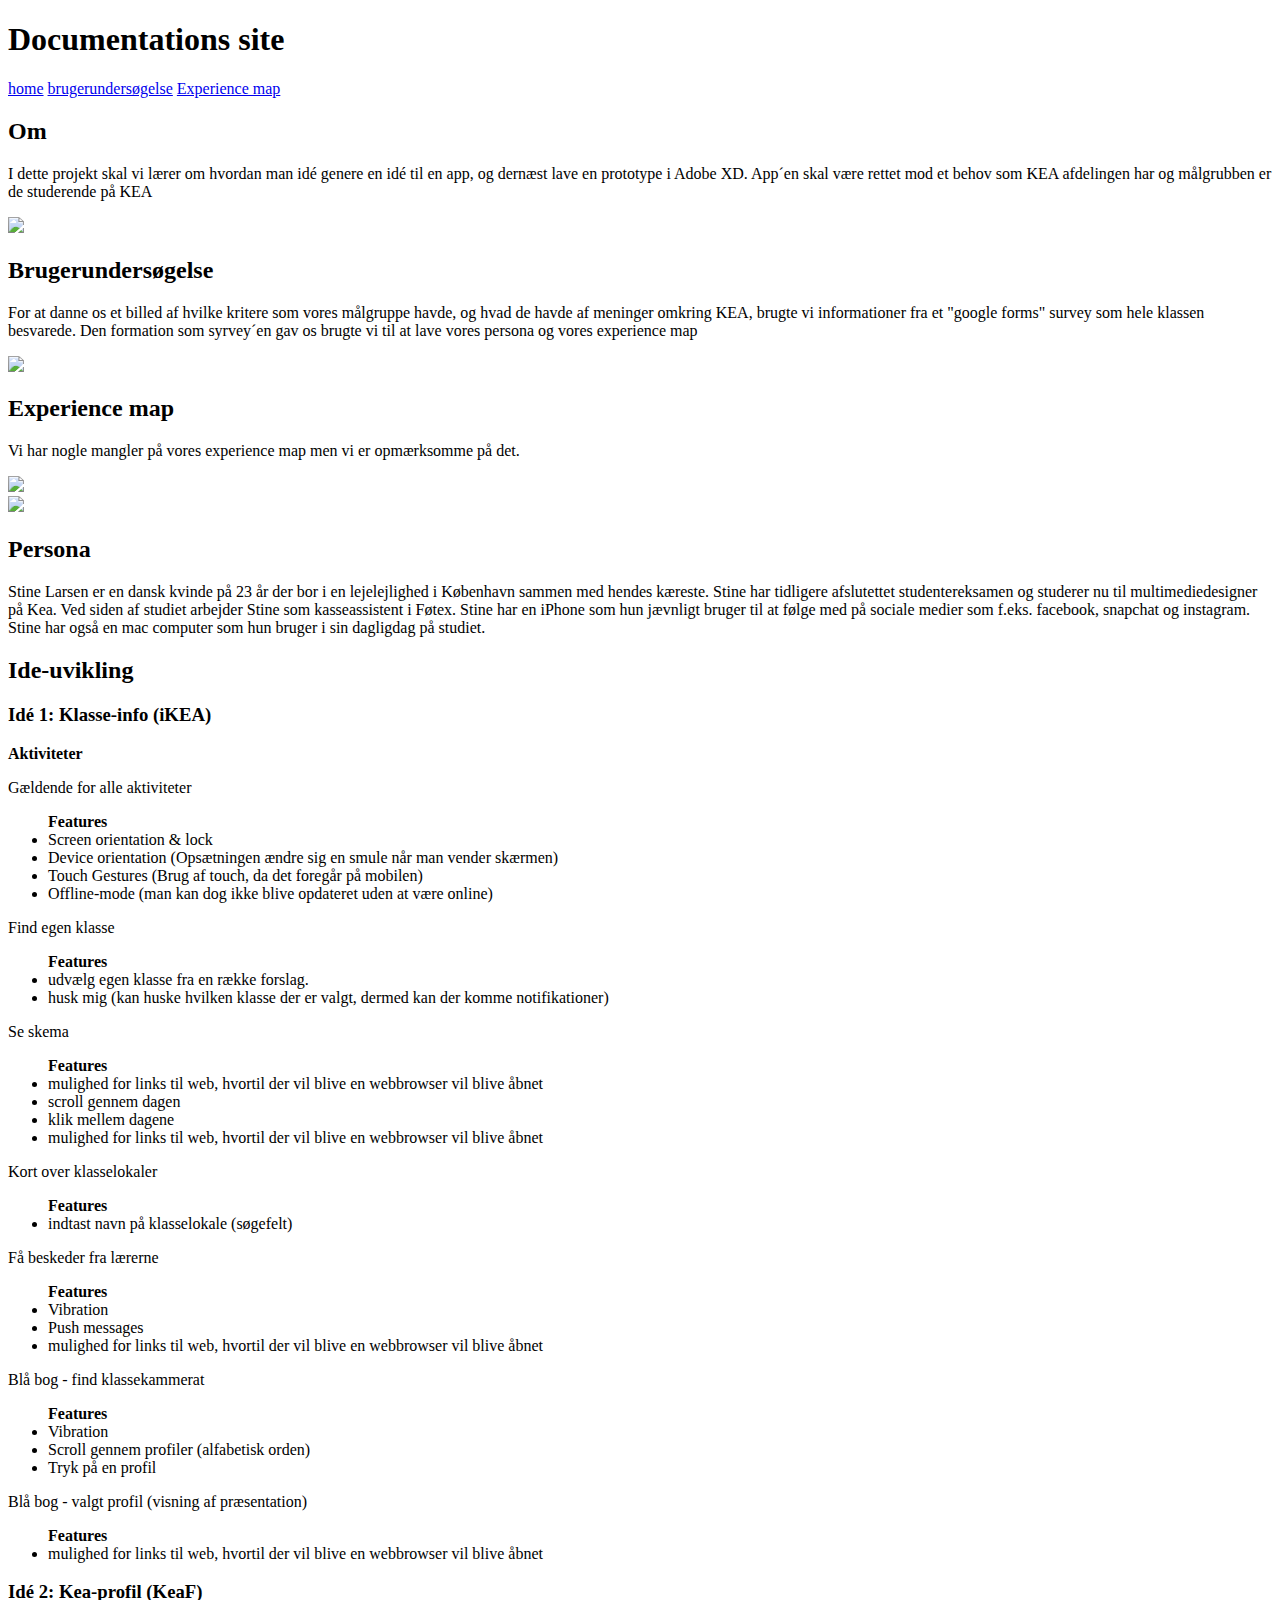
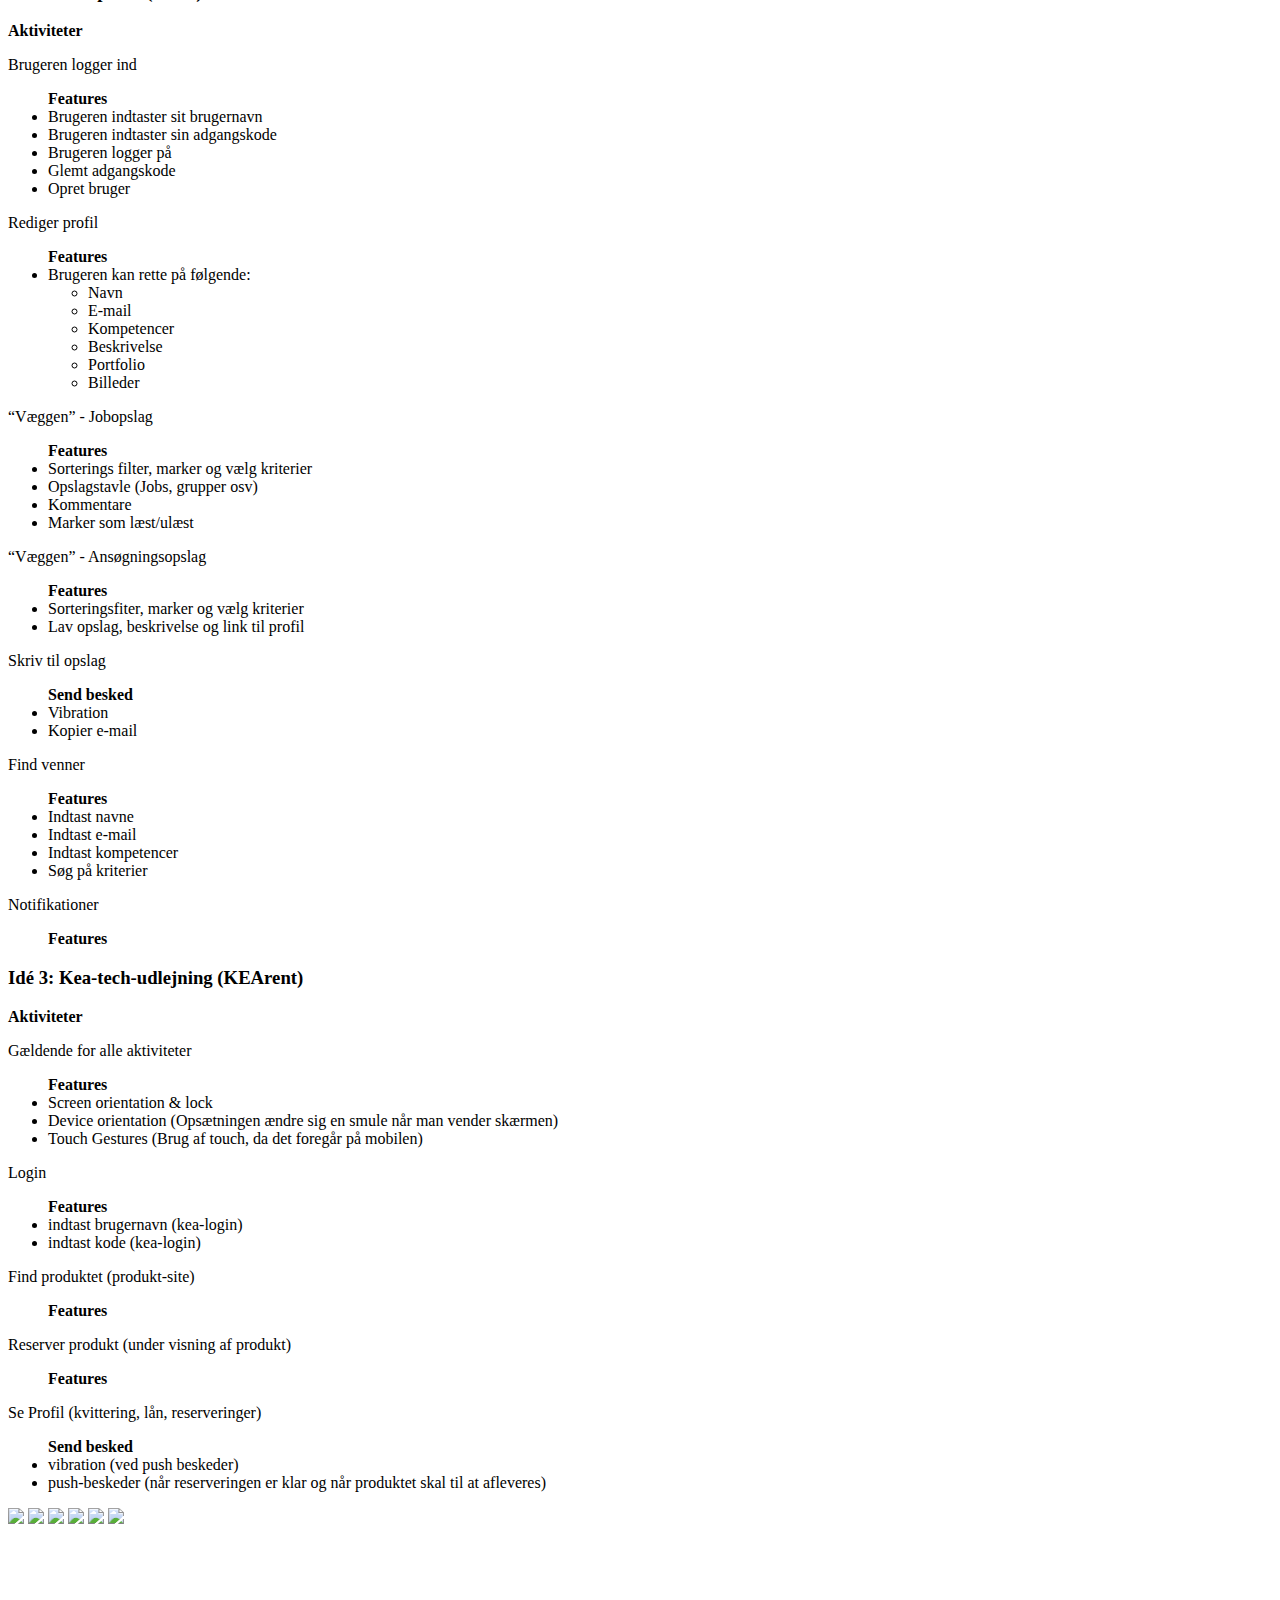
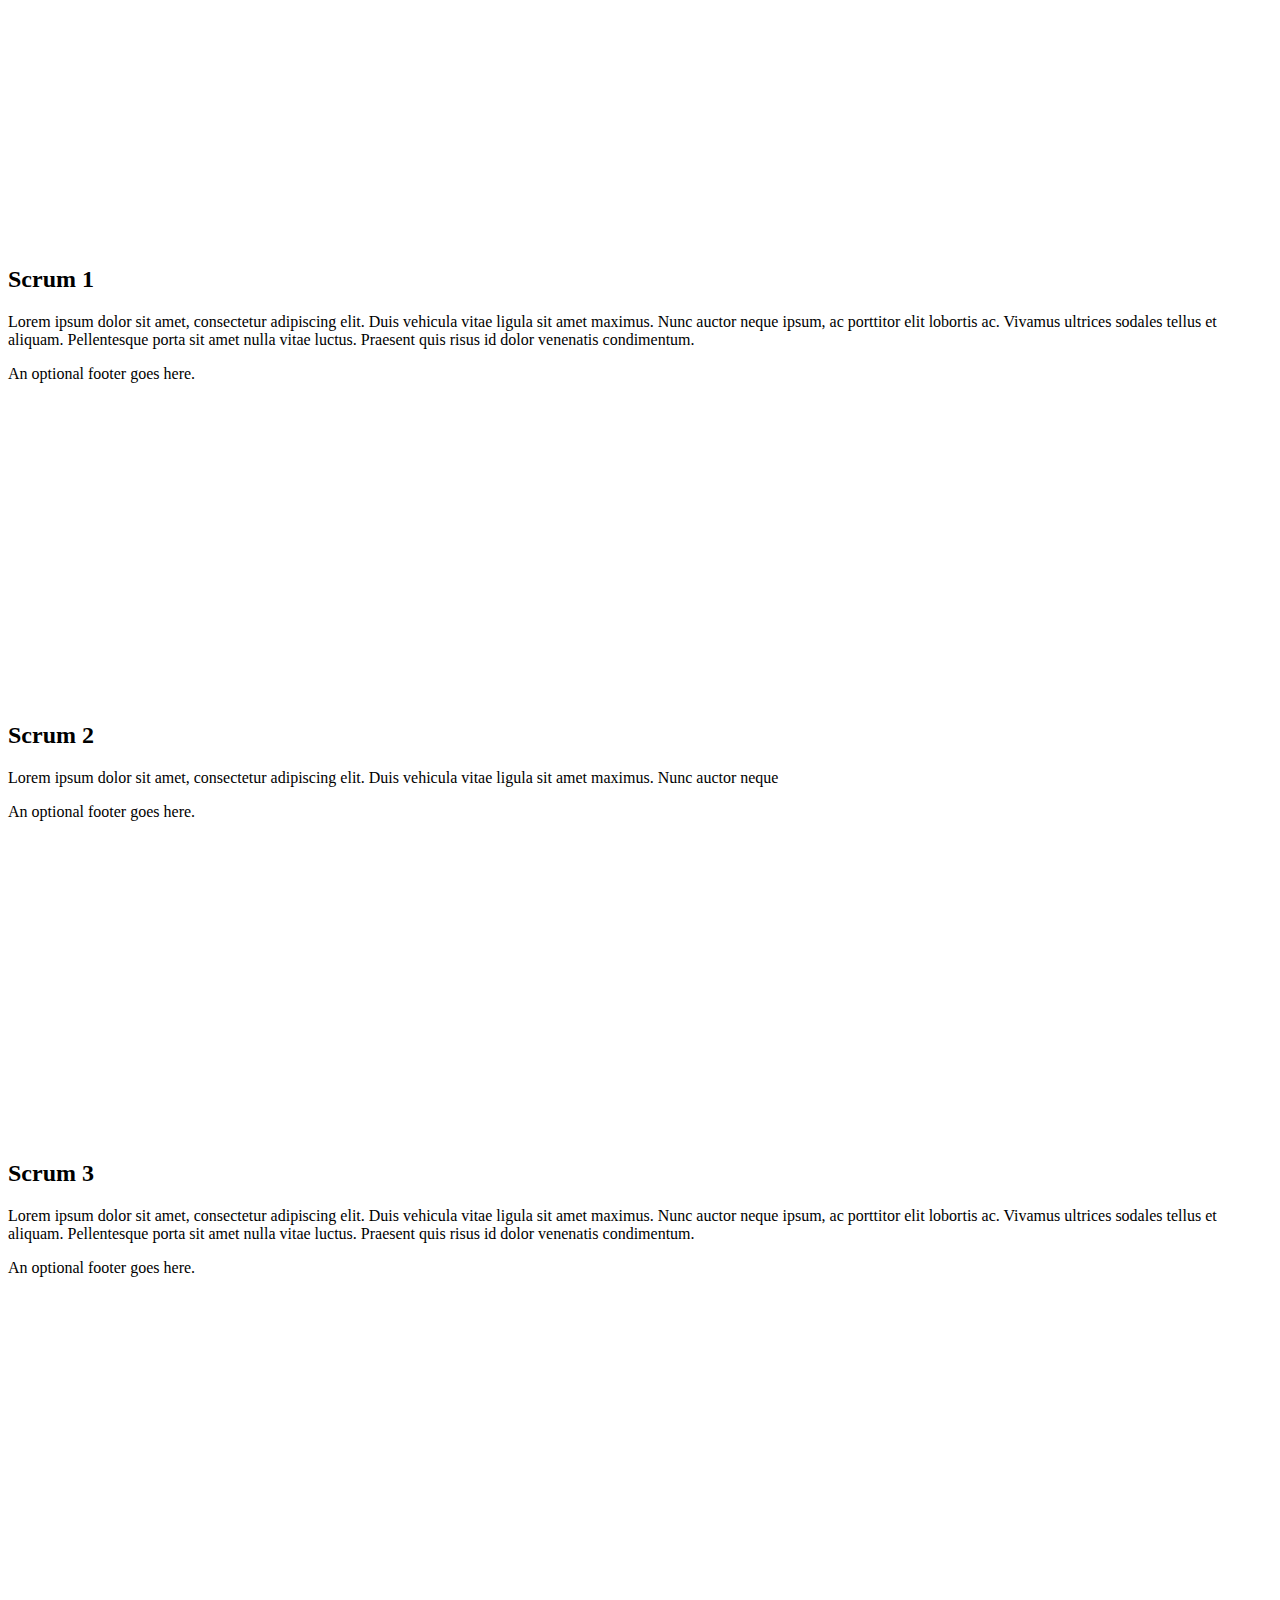
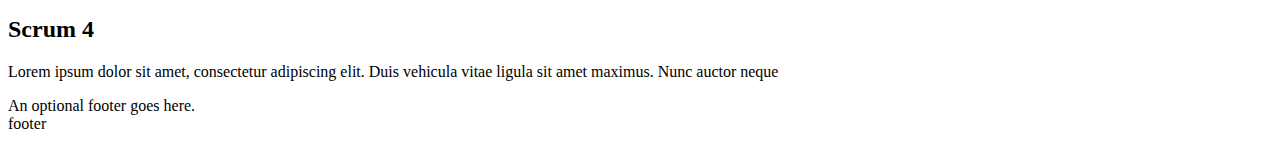
==== index.html @ 8acbd10e "test igen git" ====
<!DOCTYPE html>
<html lang="da">

<head>
    <meta charset="utf-8">
    <meta name="viewport" content="width=device-width, initial-scale=1.0">
    <title>UX doc site test git</title>
    <link rel="stylesheet" href="css/grid.css">
    <link href="https://fonts.googleapis.com/css?family=Raleway:200,400,700,800" rel="stylesheet">
</head>
<!-- Sitets index:
1. Brugerundersøgelse
2. Experience Map og persona
3. Ide-uvikling
4. Design Charette
5. Lofi prototype
6. Test af design
7. Valg af endelig ide
8. Analyse af testresultater
9. Iteration på den endelige idé
10. HiFi Prototyping af idé
11. Endelig produkt samt process
12. scrumvideo
-->

<body>
    <div class="wrapper">
        <header class="header">
            <h1>Documentations site</h1>
            <nav>
                <a href="#" class="">home</a>
                <a href="#brugerundersøgelse" class="">brugerundersøgelse</a>
                <a href="#experiencemap" class="">Experience map</a>
            </nav>
        </header>

        <div class="panel">
            <section id="om">
                <div class="sectionwrapper">
                    <h2>Om</h2>
                    <p>I dette projekt skal vi lærer om hvordan man idé genere en idé til en app, og dernæst lave en prototype i Adobe XD. App´en skal være rettet mod et behov som KEA afdelingen har og målgrubben er de studerende på KEA</p>
                </div>
            </section>
        </div>
        <div class="panel">
            <a href="#"><img src="img/kea_EN_logo_BLK.jpg"></a>
        </div>
        <div class="panel">
            <section id="brugerundersøgelse">
                <div class="sectionwrapper">
                    <h2>Brugerundersøgelse</h2>
                    <p>For at danne os et billed af hvilke kritere som vores målgruppe havde, og hvad de havde af meninger omkring KEA, brugte vi informationer fra et "google forms" survey som hele klassen besvarede. Den formation som syrvey´en gav os brugte vi til at lave vores persona og vores experience map</p>
                </div>
            </section>
        </div>
        <div class="panel">
            <a href="#"><img src="img/Google-Forms-for-Workflow-Management-1.jpg"></a>

        </div>
        <div class="panel">
            <section id="experiencemap">
                <div class="sectionwrapper">
                    <h2>Experience map</h2>
                    <p>Vi har nogle mangler på vores experience map men vi er opmærksomme på det.</p>
                </div>
            </section>
        </div>
        <div class="panel">
            <a href="#"><img src="img/question-mark-2123969_1280.jpg"></a>

        </div>

        <div class="panel">
            <a href="#"><img src="img/stine_potr%C3%A6t.jpg"></a>
        </div>
        <div class="panel">
            <section id="experiencemap">
                <div class="sectionwrapper">
                    <h2>Persona</h2>
                    <p>Stine Larsen er en dansk kvinde på 23 år der bor i en lejelejlighed i København sammen med hendes kæreste. Stine har tidligere afslutettet studentereksamen og studerer nu til multimediedesigner på Kea. Ved siden af studiet arbejder Stine som kasseassistent i Føtex. Stine har en iPhone som hun jævnligt bruger til at følge med på sociale medier som f.eks. facebook, snapchat og instagram. Stine har også en mac computer som hun bruger i sin dagligdag på studiet. </p>
                </div>
            </section>
        </div>
        <div class="panel">
            <section id="Ide-uvikling">
                <div class="sectionwrapper">
                    <h2>Ide-uvikling</h2>
                    <div>
                        <h3>Idé 1: Klasse-info (iKEA)</h3>
                        <p><b>Aktiviteter</b></p>
                        Gældende for alle aktiviteter
                        <ul>
                            <b>Features</b>
                            <li>Screen orientation & lock</li>
                            <li>Device orientation (Opsætningen ændre sig en smule når man vender skærmen)</li>
                            <li>Touch Gestures (Brug af touch, da det foregår på mobilen)</li>
                            <li>Offline-mode (man kan dog ikke blive opdateret uden at være online)</li>
                        </ul>
                        Find egen klasse
                        <ul>
                            <b>Features</b>
                            <li> udvælg egen klasse fra en række forslag.
                            </li>
                            <li>husk mig (kan huske hvilken klasse der er valgt, dermed kan der komme notifikationer)</li>
                        </ul>
                        Se skema
                        <ul>
                            <b>Features</b>
                            <li> mulighed for links til web, hvortil der vil blive en webbrowser vil blive åbnet
                            </li>
                            <li>scroll gennem dagen</li>
                            <li>klik mellem dagene</li>
                            <li>mulighed for links til web, hvortil der vil blive en webbrowser vil blive åbnet</li>
                        </ul>
                        Kort over klasselokaler
                        <ul>
                            <b>Features</b>
                            <li>indtast navn på klasselokale (søgefelt)</li>
                        </ul>
                        Få beskeder fra lærerne
                        <ul>
                            <b>Features</b>
                            <li>Vibration</li>
                            <li>Push messages</li>
                            <li>mulighed for links til web, hvortil der vil blive en webbrowser vil blive åbnet</li>
                        </ul>
                        Blå bog - find klassekammerat
                        <ul>
                            <b>Features</b>
                            <li>Vibration</li>
                            <li>Scroll gennem profiler (alfabetisk orden)</li>
                            <li>Tryk på en profil</li>
                        </ul>
                        Blå bog - valgt profil (visning af præsentation)
                        <ul>
                            <b>Features</b>
                            <li>mulighed for links til web, hvortil der vil blive en webbrowser vil blive åbnet</li>
                        </ul>
                    </div>
                    <div>
                        <h3>Idé 2: Kea-profil (KeaF)</h3>
                        <p><b>Aktiviteter</b></p>
                        Brugeren logger ind
                        <ul>
                            <b>Features</b>
                            <li>Brugeren indtaster sit brugernavn</li>
                            <li>Brugeren indtaster sin adgangskode</li>
                            <li>Brugeren logger på</li>
                            <li>Glemt adgangskode</li>
                            <li>Opret bruger</li>
                        </ul>
                        Rediger profil
                        <ul>
                            <b>Features</b>
                            <li> Brugeren kan rette på følgende:</li>
                            <ul>
                                <li>Navn</li>
                                <li>E-mail</li>
                                <li>Kompetencer</li>
                                <li>Beskrivelse</li>
                                <li>Portfolio</li>
                                <li>Billeder</li>
                            </ul>
                        </ul>
                        “Væggen” - Jobopslag
                        <ul>
                            <b>Features</b>
                            <li>Sorterings filter, marker og vælg kriterier</li>
                            <li>Opslagstavle (Jobs, grupper osv)</li>
                            <li>Kommentare</li>
                            <li>Marker som læst/ulæst</li>
                        </ul>
                        “Væggen” - Ansøgningsopslag
                        <ul>
                            <b>Features</b>
                            <li>Sorteringsfiter, marker og vælg kriterier</li>
                            <li>Lav opslag, beskrivelse og link til profil</li>
                        </ul>
                        Skriv til opslag
                        <ul>
                            <b>Send besked</b>
                            <li>Vibration</li>
                            <li>Kopier e-mail</li>
                        </ul>
                        Find venner
                        <ul>
                            <b>Features</b>
                            <li>Indtast navne</li>
                            <li>Indtast e-mail</li>
                            <li>Indtast kompetencer</li>
                            <li>Søg på kriterier</li>
                        </ul>
                        Notifikationer
                        <ul>
                            <b>Features</b>
                        </ul>
                    </div>
                    <div>
                        <h3>Idé 3: Kea-tech-udlejning (KEArent)</h3>
                        <p><b>Aktiviteter</b></p>
                        Gældende for alle aktiviteter
                        <ul>
                            <b>Features</b>
                            <li>Screen orientation & lock </li>
                            <li>Device orientation (Opsætningen ændre sig en smule når man vender skærmen)</li>
                            <li>Touch Gestures (Brug af touch, da det foregår på mobilen)</li>
                        </ul>
                        Login
                        <ul>
                            <b>Features</b>
                            <li>indtast brugernavn (kea-login)</li>
                            <li>indtast kode (kea-login)</li>
                        </ul>
                        Find produktet (produkt-site)
                        <ul>
                            <b>Features</b>
                        </ul>
                        Reserver produkt (under visning af produkt)
                        <ul>
                            <b>Features</b>
                        </ul>
                        Se Profil (kvittering, lån, reserveringer)
                        <ul>
                            <b>Send besked</b>
                            <li>vibration (ved push beskeder)</li>
                            <li>push-beskeder (når reserveringen er klar og når produktet skal til at afleveres)</li>
                        </ul>
                    </div>

                </div>
            </section>
        </div>

        <div class="panel">
            <img src="img/charette_kearent_1.JPG">
            <img src="img/charette_kearent_2.JPG">
            <img src="img/charette_keaf.JPG">
            <img src="img/Google-Forms-for-Workflow-Management-1.jpg">
            <img src="img/Google-Forms-for-Workflow-Management-1.jpg">
            <img src="img/Google-Forms-for-Workflow-Management-1.jpg">

        </div>

        <section class="video-scrum">
            <div class="media">
                <div class="videoWrapper">
                    <iframe width="560" height="315" src="https://www.youtube.com/embed/QEkPJAUTfI0" frameborder="0" allowfullscreen></iframe>
                </div>
                <h2 class="title">Scrum 1</h2>
                <div class="content">
                    <p>Lorem ipsum dolor sit amet, consectetur adipiscing elit. Duis vehicula vitae ligula sit amet maximus. Nunc auctor neque ipsum, ac porttitor elit lobortis ac. Vivamus ultrices sodales tellus et aliquam. Pellentesque porta sit amet nulla vitae luctus. Praesent quis risus id dolor venenatis condimentum.</p>
                </div>
                <div class="footer">
                    An optional footer goes here.
                </div>
            </div>
            <div class="media media-flip">

                <div class="videoWrapper">
                    <iframe width="560" height="315" src="https://www.youtube.com/embed/eW2Jxv-kFU8" frameborder="0" allowfullscreen></iframe>
                </div>
                <h2 class="title">Scrum 2</h2>
                <div class="content">
                    <p>Lorem ipsum dolor sit amet, consectetur adipiscing elit. Duis vehicula vitae ligula sit amet maximus. Nunc auctor neque</p>
                </div>
                <div class="footer">
                    An optional footer goes here.
                </div>
            </div>
            <div class="media">
                <div class="videoWrapper">
                    <iframe width="560" height="315" src="https://www.youtube.com/embed/AJWa1b4XTrk" frameborder="0" allowfullscreen></iframe>
                </div>
                <h2 class="title">Scrum 3</h2>
                <div class="content">
                    <p>Lorem ipsum dolor sit amet, consectetur adipiscing elit. Duis vehicula vitae ligula sit amet maximus. Nunc auctor neque ipsum, ac porttitor elit lobortis ac. Vivamus ultrices sodales tellus et aliquam. Pellentesque porta sit amet nulla vitae luctus. Praesent quis risus id dolor venenatis condimentum.</p>
                </div>
                <div class="footer">
                    An optional footer goes here.
                </div>
            </div>
            <div class="media media-flip">

                <div class="videoWrapper">
                    <iframe width="560" height="315" src="https://www.youtube.com/embed/tNeFB2u79cQ" frameborder="0" gesture="media" allowfullscreen></iframe>
                </div>
                <h2 class="title">Scrum 4</h2>
                <div class="content">
                    <p>Lorem ipsum dolor sit amet, consectetur adipiscing elit. Duis vehicula vitae ligula sit amet maximus. Nunc auctor neque</p>
                </div>
                <div class="footer">
                    An optional footer goes here.
                </div>
            </div>
        </section>

        <footer class="footer">footer</footer>
    </div>

    <script src=""></script>
</body>

</html>
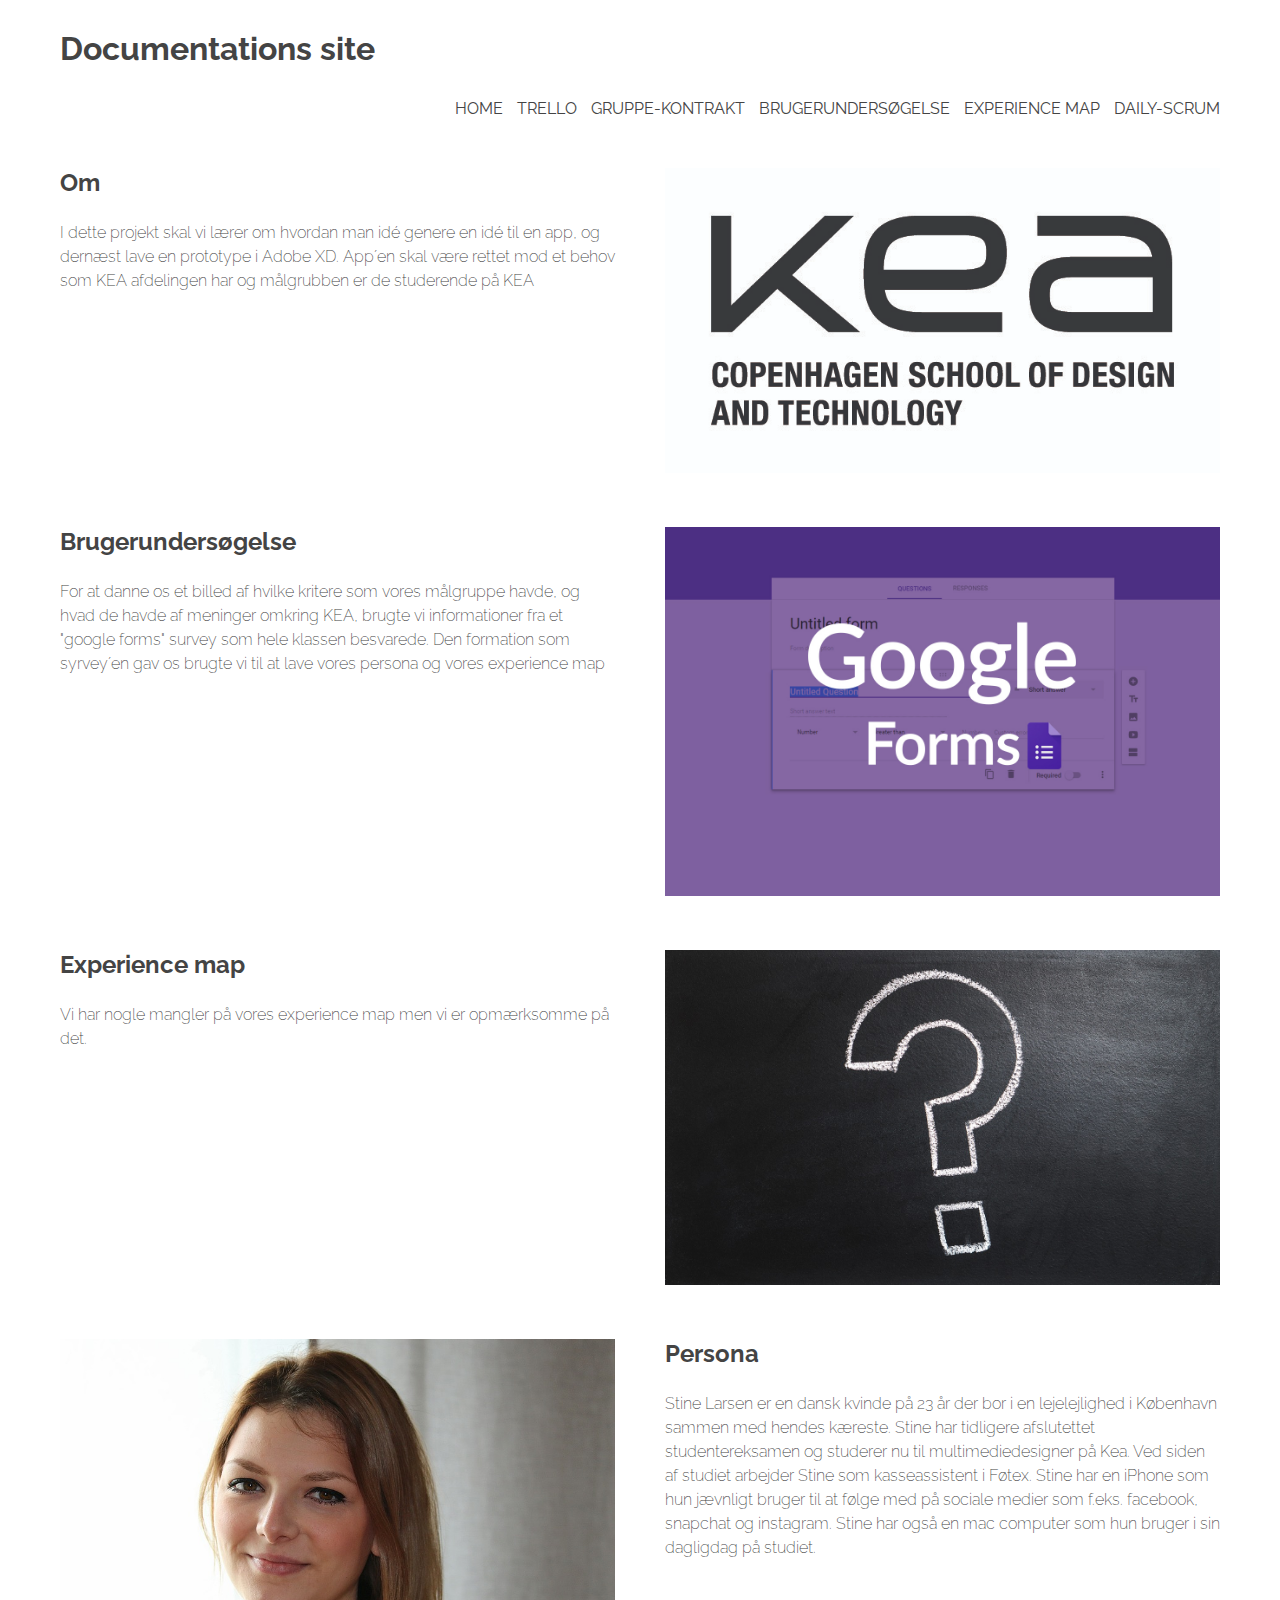
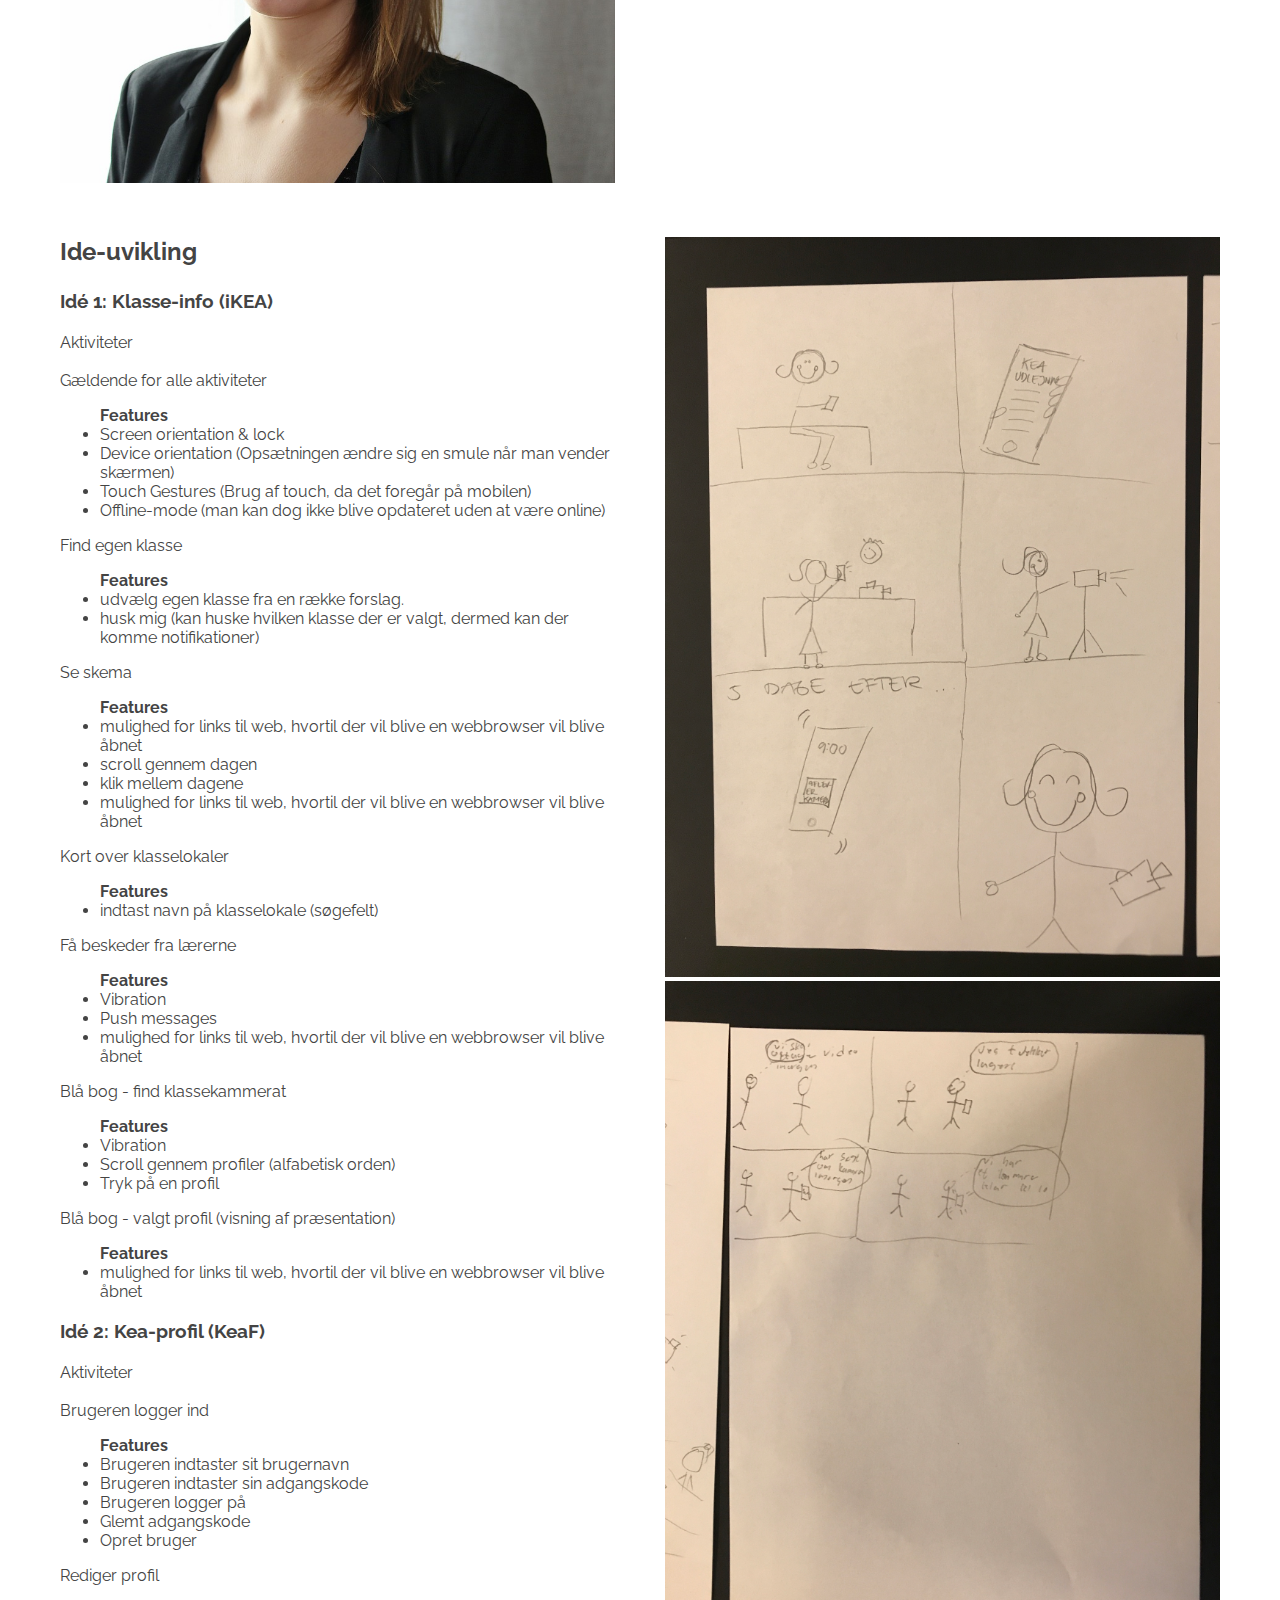
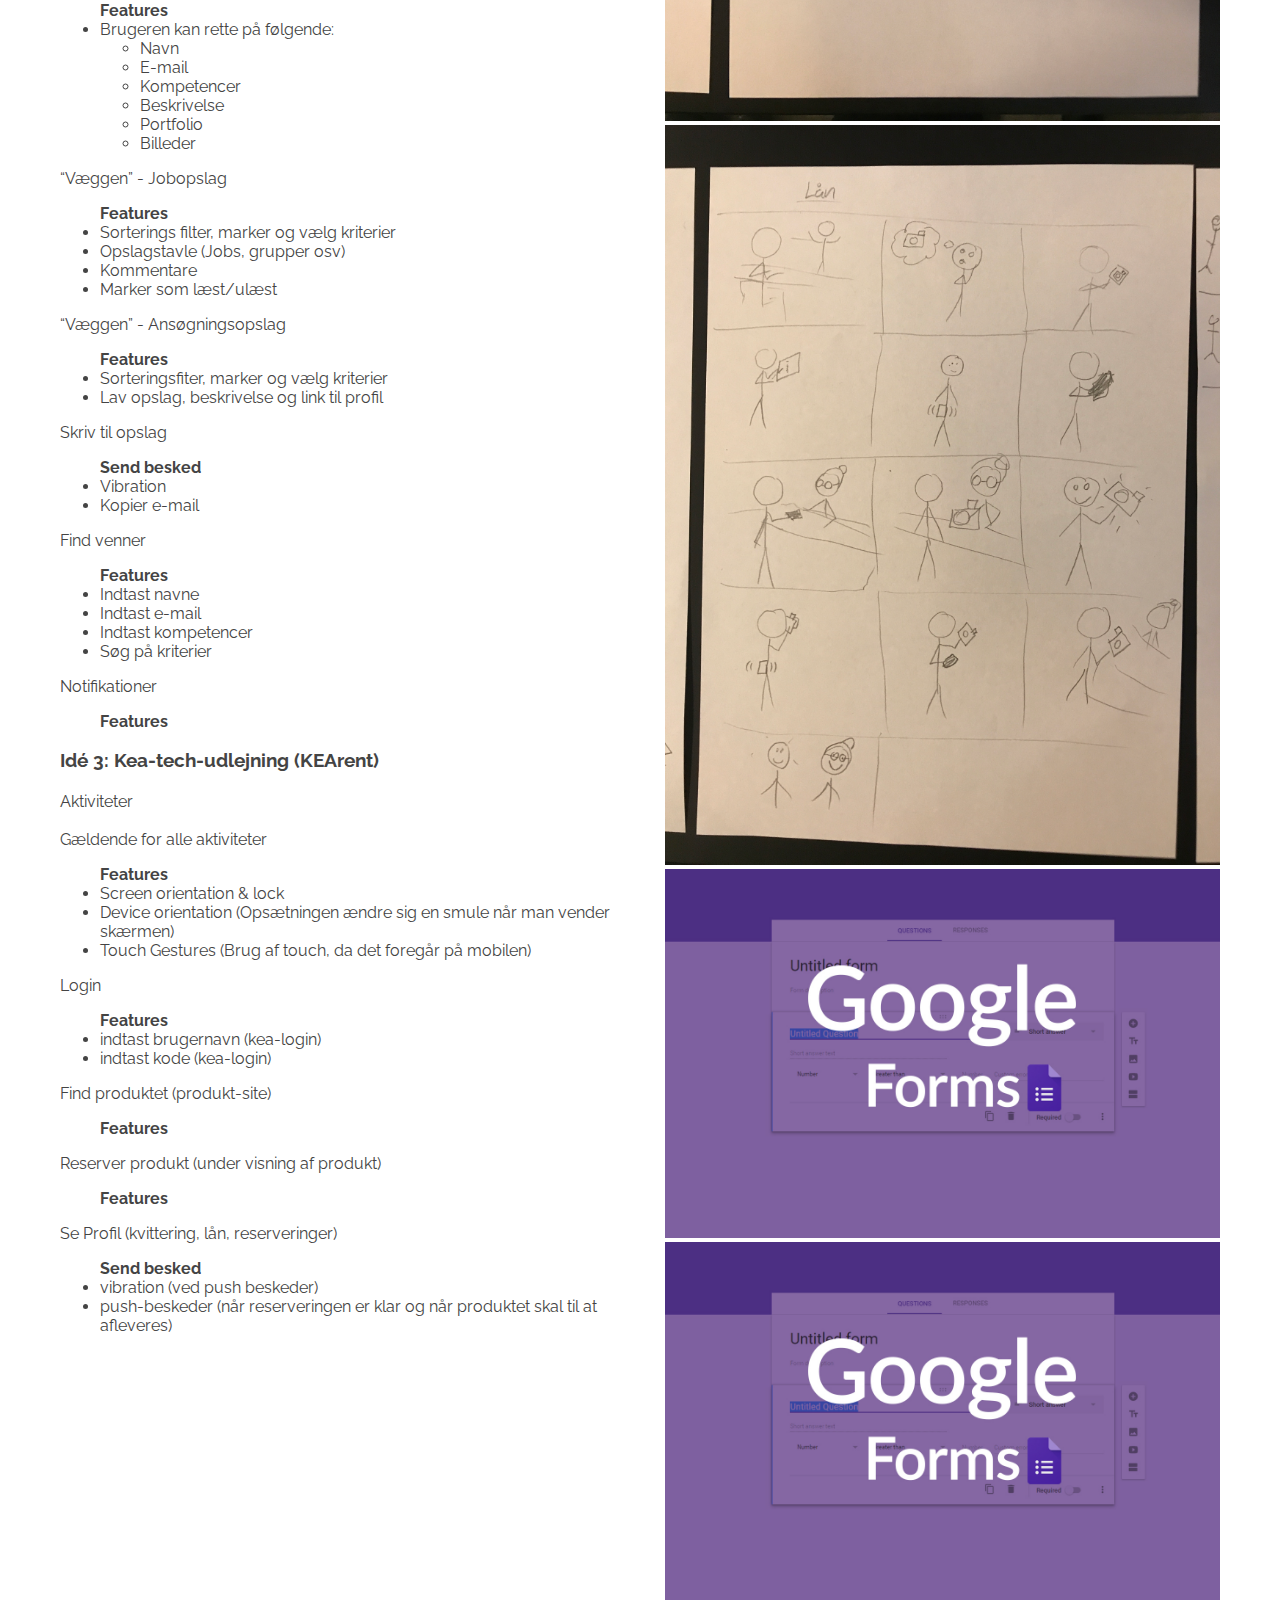
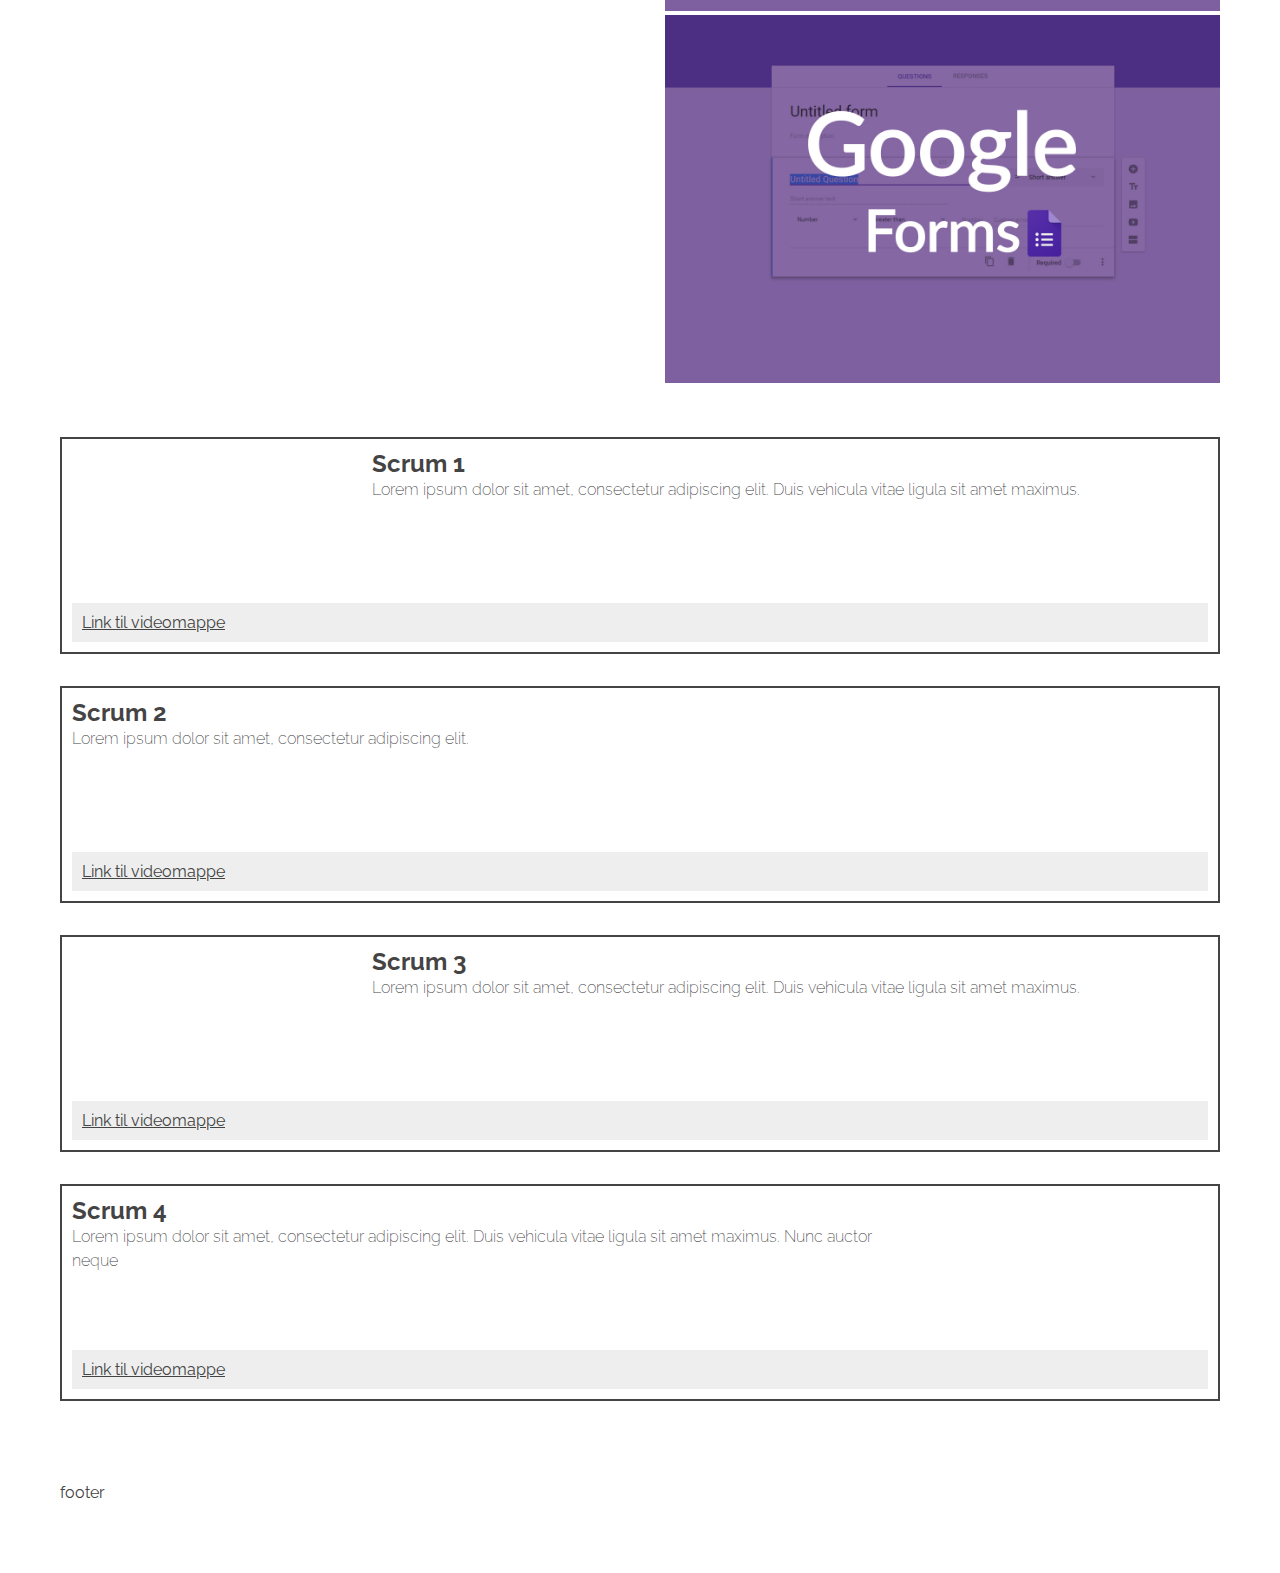
==== commit 4391c19c: "updte links + fix video section" ====
--- a/index.html
+++ b/index.html
@@ -4,7 +4,7 @@
 <head>
     <meta charset="utf-8">
     <meta name="viewport" content="width=device-width, initial-scale=1.0">
-    <title>UX doc site test git</title>
+    <title>KEA Rent - UX doku site</title>
     <link rel="stylesheet" href="css/grid.css">
     <link href="https://fonts.googleapis.com/css?family=Raleway:200,400,700,800" rel="stylesheet">
 </head>
@@ -29,8 +29,11 @@
             <h1>Documentations site</h1>
             <nav>
                 <a href="#" class="">home</a>
+                <a href="https://trello.com/b/KwR9LAjI/gruppe-8-grundl%C3%A6ggende-ux" target="_blank" class="">trello</a>
+                <a href="https://docs.google.com/document/d/1W56mtdEx5gOcPKvNnsBPNKED5HsChP95hA4tqLEHKYY/edit" target="_blank" class="">gruppe-kontrakt</a>
                 <a href="#brugerundersøgelse" class="">brugerundersøgelse</a>
                 <a href="#experiencemap" class="">Experience map</a>
+                <a href="#scrum" class="">daily-scrum</a>
             </nav>
         </header>
 
@@ -241,55 +244,54 @@
 
         </div>
 
-        <section class="video-scrum">
+        <section id="scrum" class="video-scrum">
             <div class="media">
-                <div class="videoWrapper">
-                    <iframe width="560" height="315" src="https://www.youtube.com/embed/QEkPJAUTfI0" frameborder="0" allowfullscreen></iframe>
+                <div class="img">
+                    <iframe src="https://www.youtube.com/embed/QEkPJAUTfI0?rel=0" frameborder="0" allowfullscreen></iframe>
                 </div>
                 <h2 class="title">Scrum 1</h2>
                 <div class="content">
-                    <p>Lorem ipsum dolor sit amet, consectetur adipiscing elit. Duis vehicula vitae ligula sit amet maximus. Nunc auctor neque ipsum, ac porttitor elit lobortis ac. Vivamus ultrices sodales tellus et aliquam. Pellentesque porta sit amet nulla vitae luctus. Praesent quis risus id dolor venenatis condimentum.</p>
+                    <p>Lorem ipsum dolor sit amet, consectetur adipiscing elit. Duis vehicula vitae ligula sit amet maximus. </p>
                 </div>
                 <div class="footer">
-                    An optional footer goes here.
+                    <a href="https://drive.google.com/file/d/1Am1fA1V6xG7WPOaZolG2HV9_crqF4uKX/view?usp=sharing" target="_blank">Link til videomappe</a>
+                </div>
+            </div>
+            <!--video on right side-->
+            <div class="media media-flip">
+                <div class="img">
+                    <iframe src="https://www.youtube.com/embed/eW2Jxv-kFU8" frameborder="0" allowfullscreen></iframe>
+                </div>
+                <h2 class="title">Scrum 2</h2>
+                <div class="content">
+                    <p>Lorem ipsum dolor sit amet, consectetur adipiscing elit.</p>
+                </div>
+                <div class="footer">
+                    <a href="https://drive.google.com/file/d/13m5wWIp_g9jAOdmJgZj6VRUhZ2wDyf66/view?usp=sharing" target="_blank">Link til videomappe</a>
+                </div>
+            </div>
+            <div class="media">
+                <div class="img">
+                    <iframe src="https://www.youtube.com/embed/AJWa1b4XTrk" frameborder="0" allowfullscreen></iframe>
+                </div>
+                <h2 class="title">Scrum 3</h2>
+                <div class="content">
+                    <p>Lorem ipsum dolor sit amet, consectetur adipiscing elit. Duis vehicula vitae ligula sit amet maximus. </p>
+                </div>
+                <div class="footer">
+                    <a href="https://drive.google.com/file/d/1Am1fA1V6xG7WPOaZolG2HV9_crqF4uKX/view?usp=sharing" target="_blank">Link til videomappe</a>
                 </div>
             </div>
             <div class="media media-flip">
-
-                <div class="videoWrapper">
-                    <iframe width="560" height="315" src="https://www.youtube.com/embed/eW2Jxv-kFU8" frameborder="0" allowfullscreen></iframe>
-                </div>
-                <h2 class="title">Scrum 2</h2>
-                <div class="content">
-                    <p>Lorem ipsum dolor sit amet, consectetur adipiscing elit. Duis vehicula vitae ligula sit amet maximus. Nunc auctor neque</p>
-                </div>
-                <div class="footer">
-                    An optional footer goes here.
-                </div>
-            </div>
-            <div class="media">
-                <div class="videoWrapper">
-                    <iframe width="560" height="315" src="https://www.youtube.com/embed/AJWa1b4XTrk" frameborder="0" allowfullscreen></iframe>
-                </div>
-                <h2 class="title">Scrum 3</h2>
-                <div class="content">
-                    <p>Lorem ipsum dolor sit amet, consectetur adipiscing elit. Duis vehicula vitae ligula sit amet maximus. Nunc auctor neque ipsum, ac porttitor elit lobortis ac. Vivamus ultrices sodales tellus et aliquam. Pellentesque porta sit amet nulla vitae luctus. Praesent quis risus id dolor venenatis condimentum.</p>
-                </div>
-                <div class="footer">
-                    An optional footer goes here.
-                </div>
-            </div>
-            <div class="media media-flip">
-
-                <div class="videoWrapper">
-                    <iframe width="560" height="315" src="https://www.youtube.com/embed/tNeFB2u79cQ" frameborder="0" gesture="media" allowfullscreen></iframe>
+                <div class="img">
+                    <iframe src="https://www.youtube.com/embed/tNeFB2u79cQ" frameborder="0" gesture="media" allowfullscreen></iframe>
                 </div>
                 <h2 class="title">Scrum 4</h2>
                 <div class="content">
                     <p>Lorem ipsum dolor sit amet, consectetur adipiscing elit. Duis vehicula vitae ligula sit amet maximus. Nunc auctor neque</p>
                 </div>
                 <div class="footer">
-                    An optional footer goes here.
+                    <a href="https://drive.google.com/file/d/13m5wWIp_g9jAOdmJgZj6VRUhZ2wDyf66/view?usp=sharing" target="_blank">Link til videomappe</a>
                 </div>
             </div>
         </section>
--- a/css/grid.css
+++ b/css/grid.css
@@ -0,0 +1,249 @@
+*,
+*:before,
+*:after {
+    box-sizing: border-box;
+}
+
+body {
+    margin: 10px;
+    font-family: 'Raleway', sans-serif;
+    color: #444;
+}
+
+/*typografi*/
+
+h1 {
+    margin: 0 0 1em 0;
+}
+
+h2 {
+    margin: 0 0 1em 0;
+}
+
+h3 {}
+
+h4 {}
+
+h5 {}
+
+p {
+    font-family: 'Raleway', sans-serif;
+    line-height: 1.5em;
+    margin: 0 0 1em 0;
+    font-weight: 200;
+}
+
+.wrapper {
+    max-width: 1200px;
+    margin: 0 20px;
+    display: grid;
+    grid-gap: 10px;
+}
+
+/* no grid support? */
+
+.wrapper {
+    display: flex;
+    flex-wrap: wrap;
+}
+
+.wrapper {
+    display: grid;
+    margin: 0 auto;
+    grid-template-columns: repeat(auto-fill, minmax(400px, 1fr));
+    grid-auto-rows: minmax(100px, auto);
+}
+
+.panel {
+    /* needed for the flex layout*/
+    margin-left: 5px;
+    margin-right: 5px;
+    flex: 1 1 200px;
+}
+
+.header,
+.video-scrum,
+.footer {
+    margin-left: 5px;
+    margin-right: 5px;
+    flex: 0 1 100%;
+    grid-column: 1 / -1;
+}
+
+.wrapper > * {
+    /*
+    background-color: #444;
+    color: #fff;
+    border-radius: 5px;*/
+    padding: 20px;
+    margin-bottom: 10px;
+}
+
+/* We need to set the margin used on flex items to 0 as we have gaps in grid.  */
+
+@supports (display: grid) {
+    .wrapper > * {
+        margin: 0;
+    }
+}
+
+header nav {
+    font-family: 'Raleway', sans-serif;
+    text-align: right;
+    text-transform: uppercase;
+}
+
+header nav a {
+    text-decoration: none;
+    margin-left: 10px;
+}
+
+/* links */
+
+a:link {
+    color: #444;
+}
+
+a:visited {
+    color: #00FF00;
+}
+
+a:hover {
+    color: #FF00FF;
+}
+
+a:active {
+    color: #0000FF;
+}
+
+@media screen and (max-width: 575px) {
+    header nav a {
+        display: list-item;
+        list-style: none;
+    }
+}
+
+#om {}
+
+img {
+    max-width: 100%;
+}
+
+iframe {
+    max-width: 100%;
+}
+
+/*
+.videoWrapper {
+    position: relative;
+    padding-bottom: 56.25%;
+     16:9
+    padding-top: 25px;
+    height:
+}
+
+.videoWrapper iframe {
+    position: absolute;
+    top: 0;
+    left: 0;
+    width: 100%;
+    height: 100%;
+}
+*/
+
+.media {
+    margin-bottom: 2em;
+    border: 2px solid #444;
+    padding: 10px;
+}
+
+.media > .title {
+    grid-area: title;
+}
+
+.media > .img {
+    grid-area: img;
+}
+
+.media > .content {
+    grid-area: bd;
+}
+
+.media > .footer {
+    grid-area: ft;
+}
+
+.media {
+    display: grid;
+    grid-column-gap: 20px;
+    grid-template-areas: "title" "img" "bd" "ft";
+}
+
+
+@media (min-width: 600px) {
+
+    /* clearfix*/
+    .media:after {
+        content: "";
+        display: block;
+        clear: both;
+    }
+
+    .media > .media {
+        margin-left: 160px;
+        clear: both;
+    }
+
+    .media .img {
+        float: left;
+        margin: 0 10px 0 0;
+        width: 150px;
+    }
+
+    .media .footer {
+        background-color: #eee;
+        padding: 10px;
+    }
+
+    .media.media-flip .img {
+        float: right;
+        margin: 0 0 0 10px;
+    }
+
+    .media > * {
+        margin: 0 0 0 160px;
+    }
+
+    .media.media-flip > * {
+        margin: 0 160px 0 0;
+    }
+
+    @supports(display: grid) {
+        /* override */
+        .media > *,
+        .media.media-flip > * {
+            margin: 0;
+        }
+        .media .img,
+        .media.media-flip .img {
+            width: auto;
+            margin: 0;
+        }
+        .media:after {
+            content: none;
+        }
+
+        .media {
+            display: grid;
+            grid-column-gap: 20px;
+            grid-template-columns: 280px 3fr;
+            grid-template-rows: auto 1fr auto;
+            grid-template-areas: "img title" "img bd" "ft ft";
+        }
+
+        .media.media-flip {
+            grid-template-columns: 3fr 280px;
+            grid-template-areas: "title img" "bd img" "ft ft";
+        }
+    }
+}
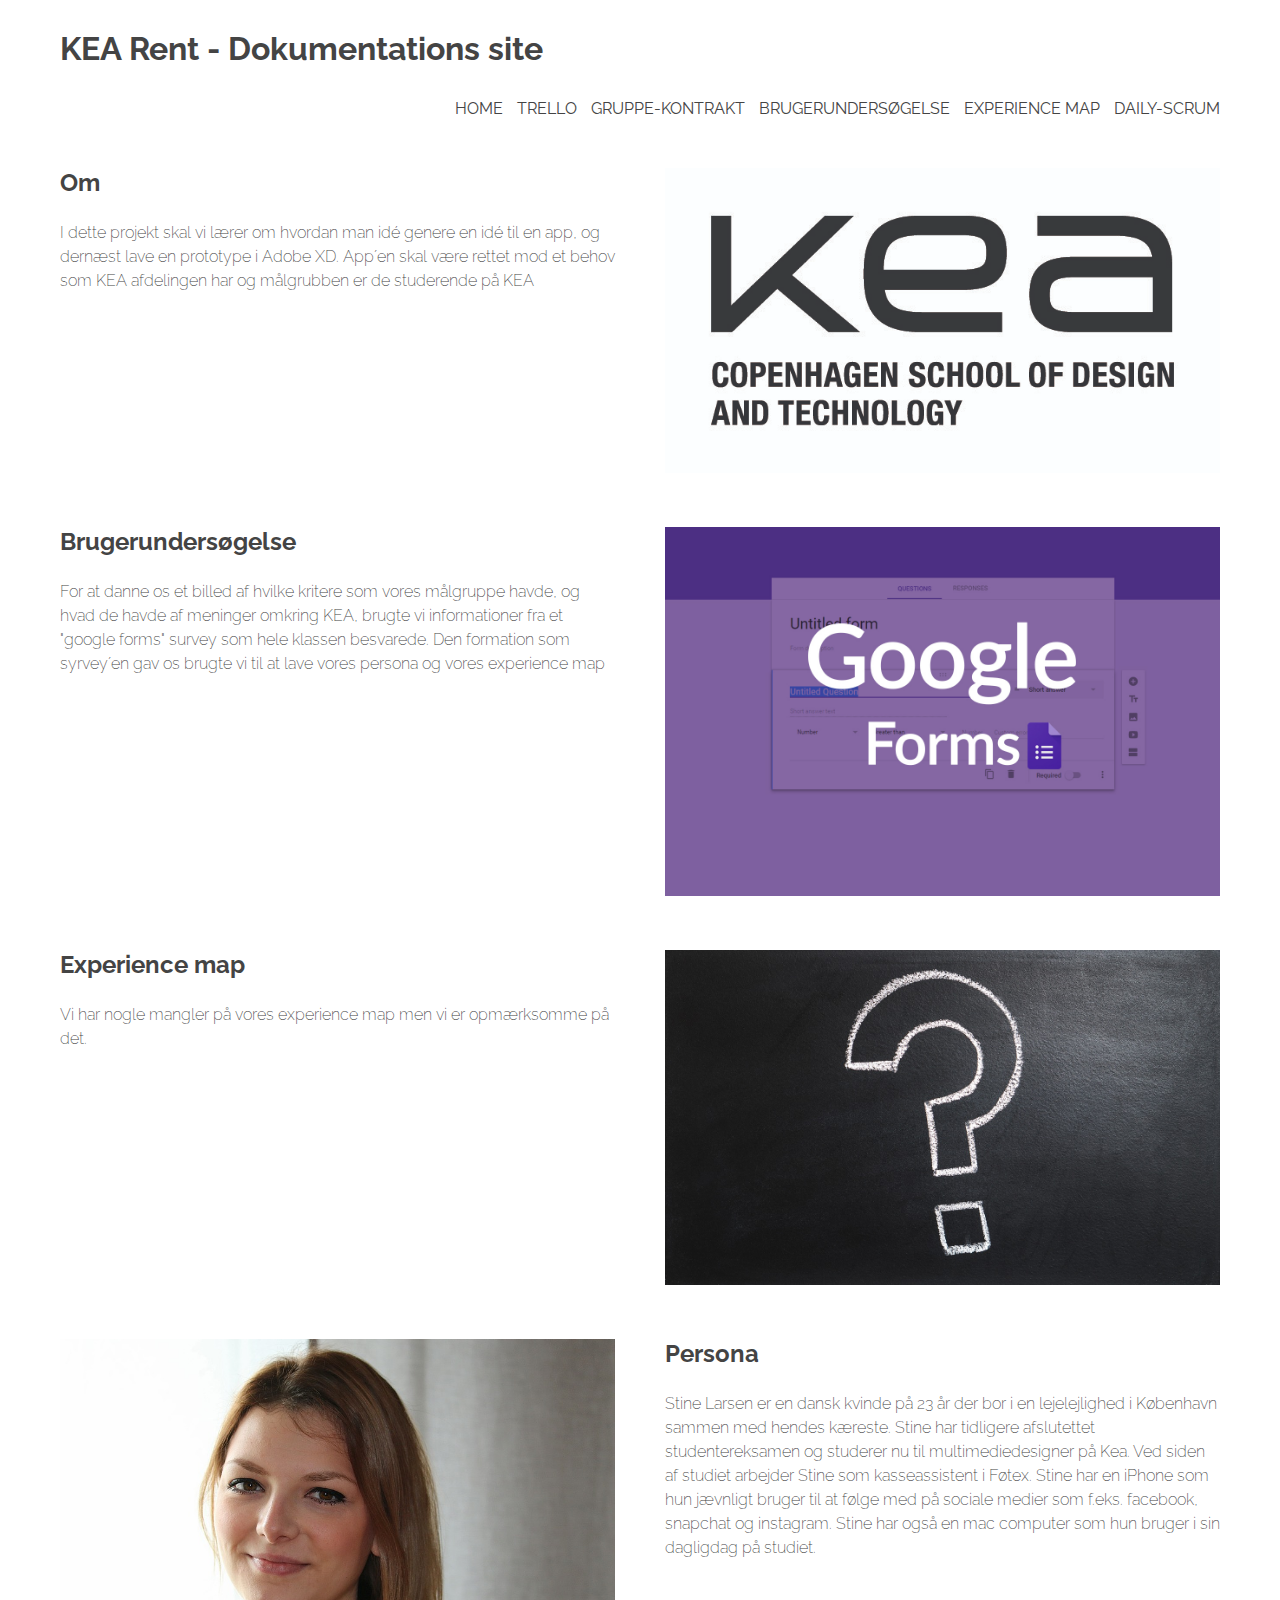
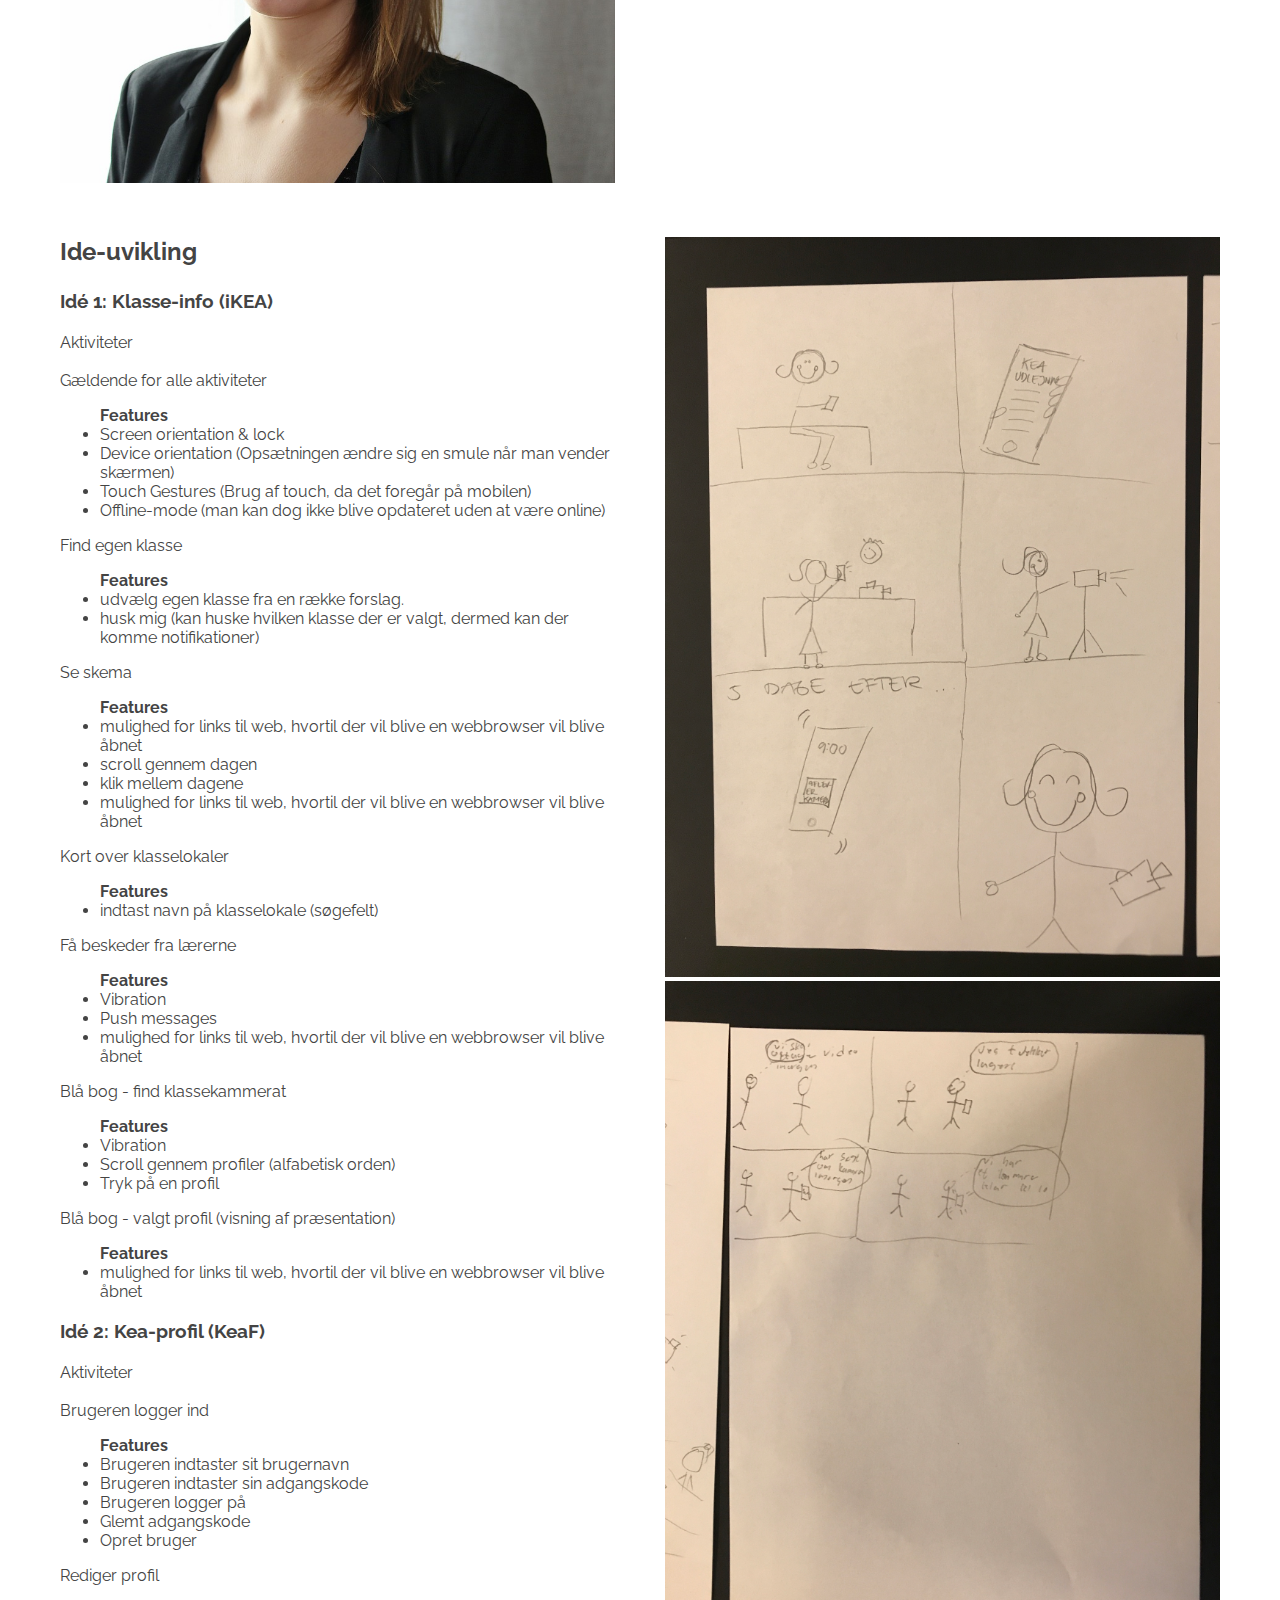
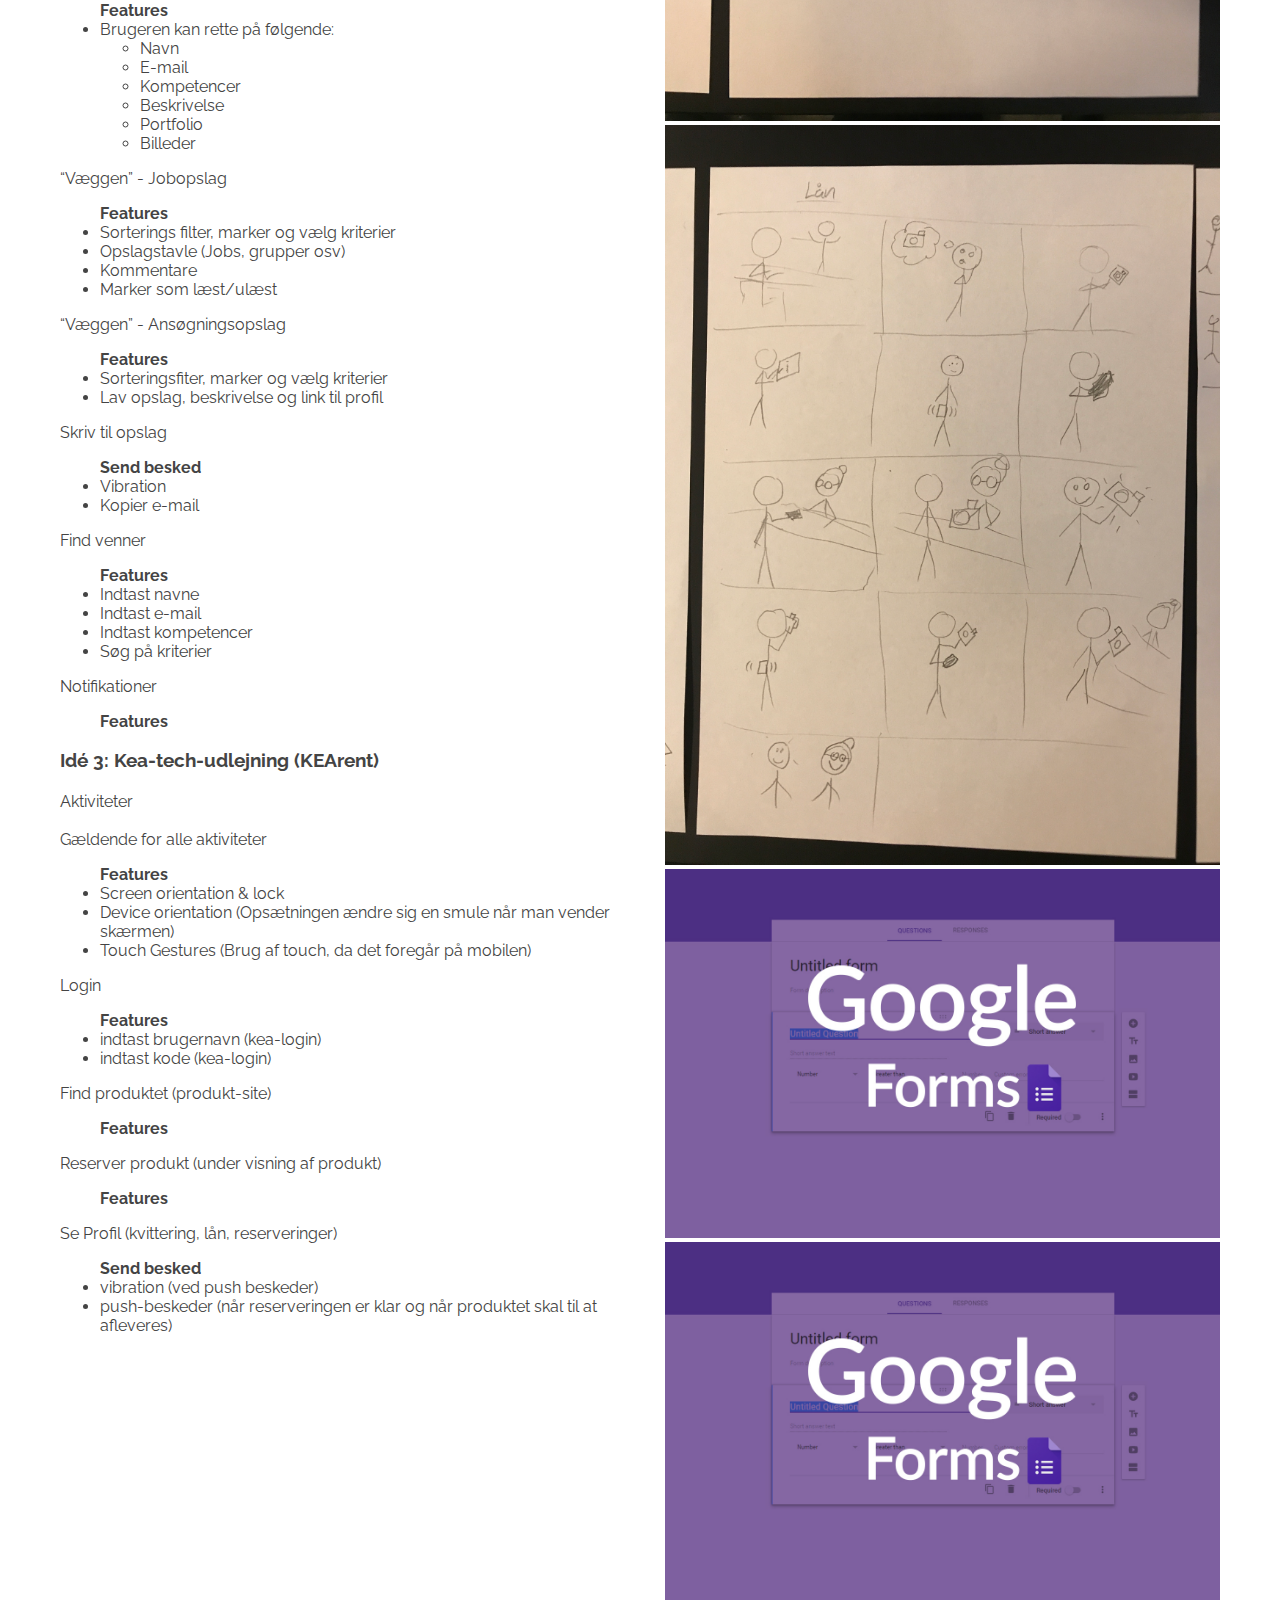
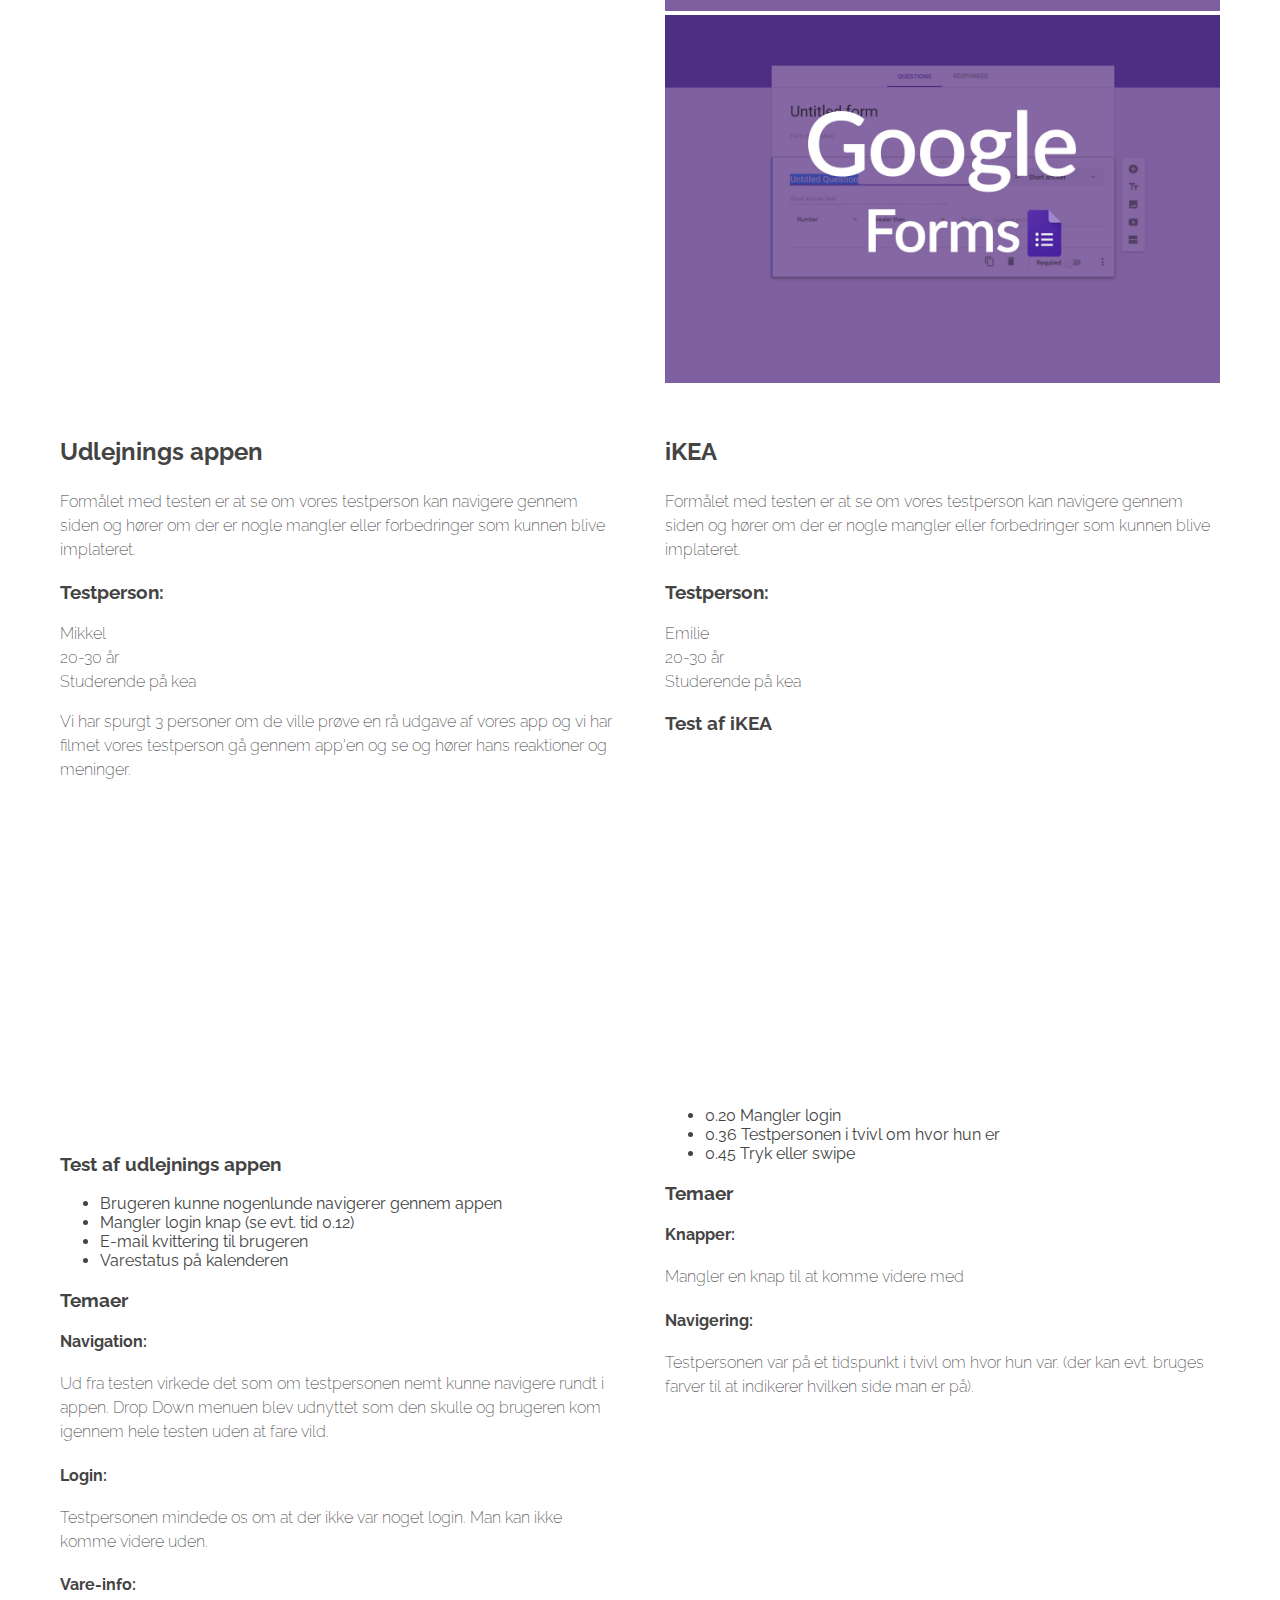
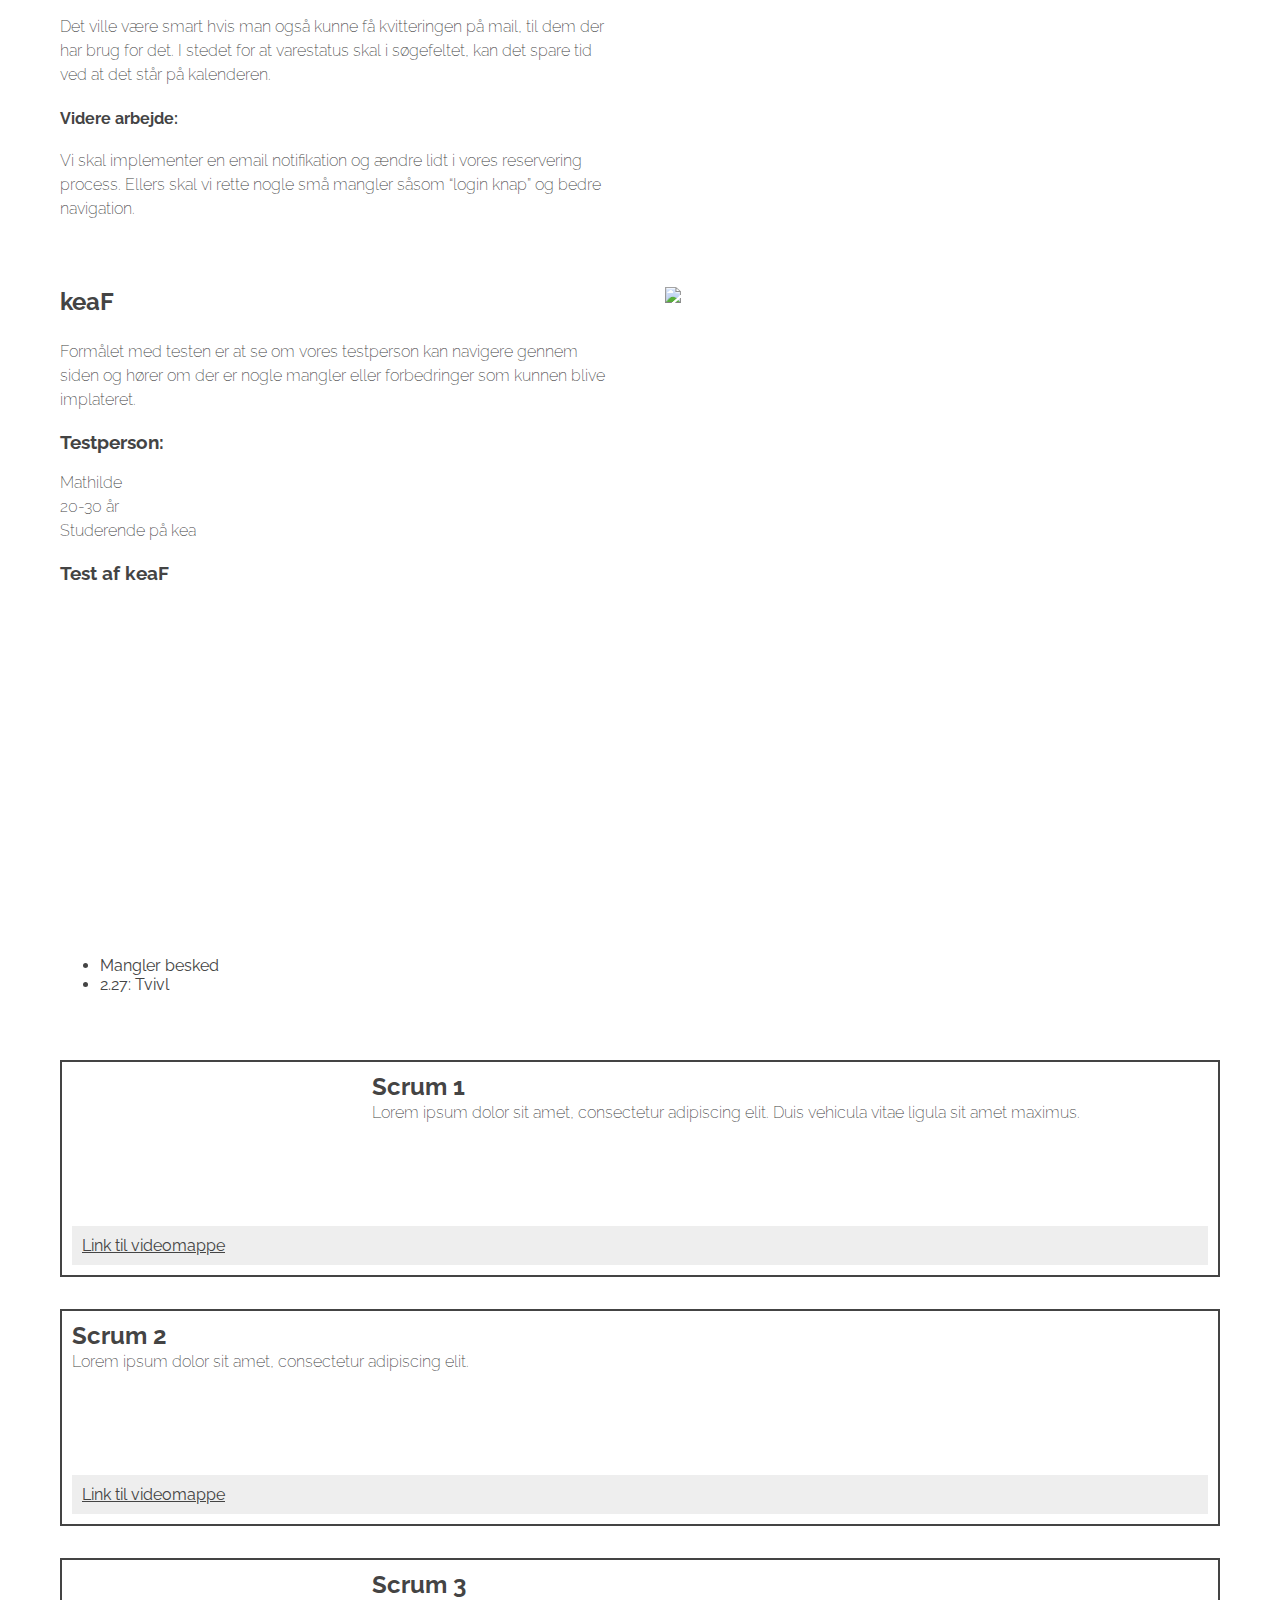
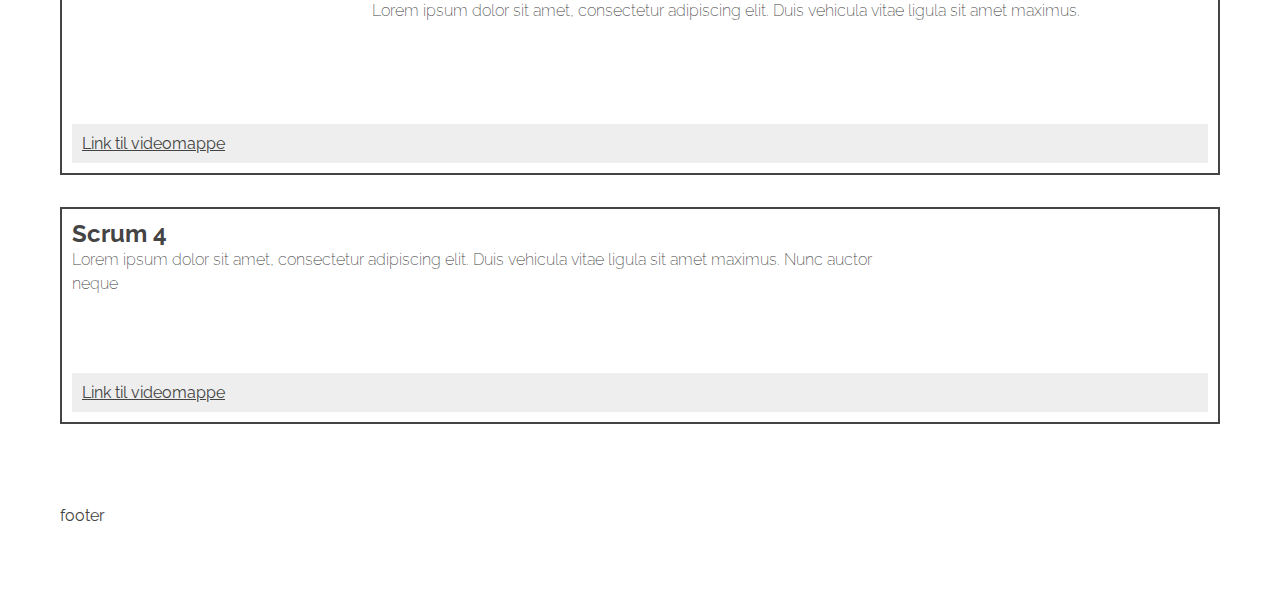
==== commit b0881362: "test af ideer section" ====
--- a/index.html
+++ b/index.html
@@ -26,7 +26,7 @@
 <body>
     <div class="wrapper">
         <header class="header">
-            <h1>Documentations site</h1>
+            <h1>KEA Rent - Dokumentations site</h1>
             <nav>
                 <a href="#" class="">home</a>
                 <a href="https://trello.com/b/KwR9LAjI/gruppe-8-grundl%C3%A6ggende-ux" target="_blank" class="">trello</a>
@@ -243,6 +243,80 @@
             <img src="img/Google-Forms-for-Workflow-Management-1.jpg">
 
         </div>
+        <div class="panel">
+            <section id="test">
+                <div id="#">
+                    <h2>Udlejnings appen</h2>
+                    <p>Formålet med testen er at se om vores testperson kan navigere gennem siden og hører om der er nogle mangler eller forbedringer som kunnen blive implateret.</p>
+                    <h3>Testperson:</h3>
+                    <p>Mikkel<br> 20-30 år<br> Studerende på kea</p>
+                    <p>Vi har spurgt 3 personer om de ville prøve en rå udgave af vores app og vi har filmet vores testperson gå gennem app'en og se og hører hans reaktioner og meninger. </p>
+                    <div class="videoWrapper">
+                        <iframe width="560" height="315" src="https://www.youtube.com/embed/9Xe6KlFvkUM?rel=0" frameborder="0" allowfullscreen></iframe>
+                    </div>
+                    <h3>Test af udlejnings appen</h3>
+                    <ul>
+                        <li>Brugeren kunne nogenlunde navigerer gennem appen</li>
+                        <li>Mangler login knap (se evt. tid 0.12)</li>
+                        <li>E-mail kvittering til brugeren</li>
+                        <li>Varestatus på kalenderen</li>
+                    </ul>
+
+                    <h3>Temaer</h3>
+                    <h4>Navigation:</h4>
+                    <p>Ud fra testen virkede det som om testpersonen nemt kunne navigere rundt i appen. Drop Down menuen blev udnyttet som den skulle og brugeren kom igennem hele testen uden at fare vild.</p>
+                    <h4>Login:</h4>
+                    <p>Testpersonen mindede os om at der ikke var noget login. Man kan ikke komme videre uden.</p>
+                    <h4>Vare-info:</h4>
+                    <p>Det ville være smart hvis man også kunne få kvitteringen på mail, til dem der har brug for det. I stedet for at varestatus skal i søgefeltet, kan det spare tid ved at det står på kalenderen.
+                    </p>
+                    <h4>Videre arbejde:</h4>
+                    <p>Vi skal implementer en email notifikation og ændre lidt i vores reservering process. Ellers skal vi rette nogle små mangler såsom “login knap” og bedre navigation.</p>
+                </div>
+            </section>
+        </div>
+        <div class="panel">
+            <h2>iKEA</h2>
+            <p> Formålet med testen er at se om vores testperson kan navigere gennem siden og hører om der er nogle mangler eller forbedringer som kunnen blive implateret.
+            </p>
+            <h3>Testperson:</h3>
+            <p>Emilie<br> 20-30 år<br> Studerende på kea</p>
+            <h3>Test af iKEA</h3>
+            <div class="videoWrapper">
+                <iframe width="560" height="315" src="https://www.youtube.com/embed/1Ezs0xHHYPg?rel=0" frameborder="0" allowfullscreen></iframe>
+            </div>
+            <ul>
+                <li>0.20 Mangler login</li>
+                <li>0.36 Testpersonen i tvivl om hvor hun er</li>
+                <li>0.45 Tryk eller swipe</li>
+            </ul>
+            <h3>Temaer</h3>
+            <h4>Knapper:</h4>
+            <p>Mangler en knap til at komme videre med</p>
+            <h4>Navigering:</h4>
+            <p>Testpersonen var på et tidspunkt i tvivl om hvor hun var. (der kan evt. bruges farver til at indikerer hvilken side man er på).</p>
+        </div>
+        <!--test af ide nr 2-->
+        <div class="panel">
+            <h2>keaF</h2>
+            <p> Formålet med testen er at se om vores testperson kan navigere gennem siden og hører om der er nogle mangler eller forbedringer som kunnen blive implateret.
+            </p>
+            <h3>Testperson:</h3>
+            <p>Mathilde<br> 20-30 år<br> Studerende på kea</p>
+            <h3>Test af keaF</h3>
+            <div class="videoWrapper">
+                <iframe width="560" height="315" src="https://www.youtube.com/embed/kj8W9hKKhIQ?rel=0" frameborder="0" allowfullscreen></iframe>
+            </div>
+            <ul>
+                <li>Mangler besked</li>
+                <li>2.27: Tvivl</li>
+            </ul>
+        </div>
+        <div class="panel">
+            <a href="#"><img src="http://via.placeholder.com/790x350"></a>
+            <div>
+            </div>
+        </div>
 
         <section id="scrum" class="video-scrum">
             <div class="media">
--- a/css/grid.css
+++ b/css/grid.css
@@ -131,15 +131,13 @@
 
 iframe {
     max-width: 100%;
-}
-
-/*
+    width: 100%;
+}
+
 .videoWrapper {
     position: relative;
     padding-bottom: 56.25%;
-     16:9
     padding-top: 25px;
-    height:
 }
 
 .videoWrapper iframe {
@@ -149,7 +147,6 @@
     width: 100%;
     height: 100%;
 }
-*/
 
 .media {
     margin-bottom: 2em;
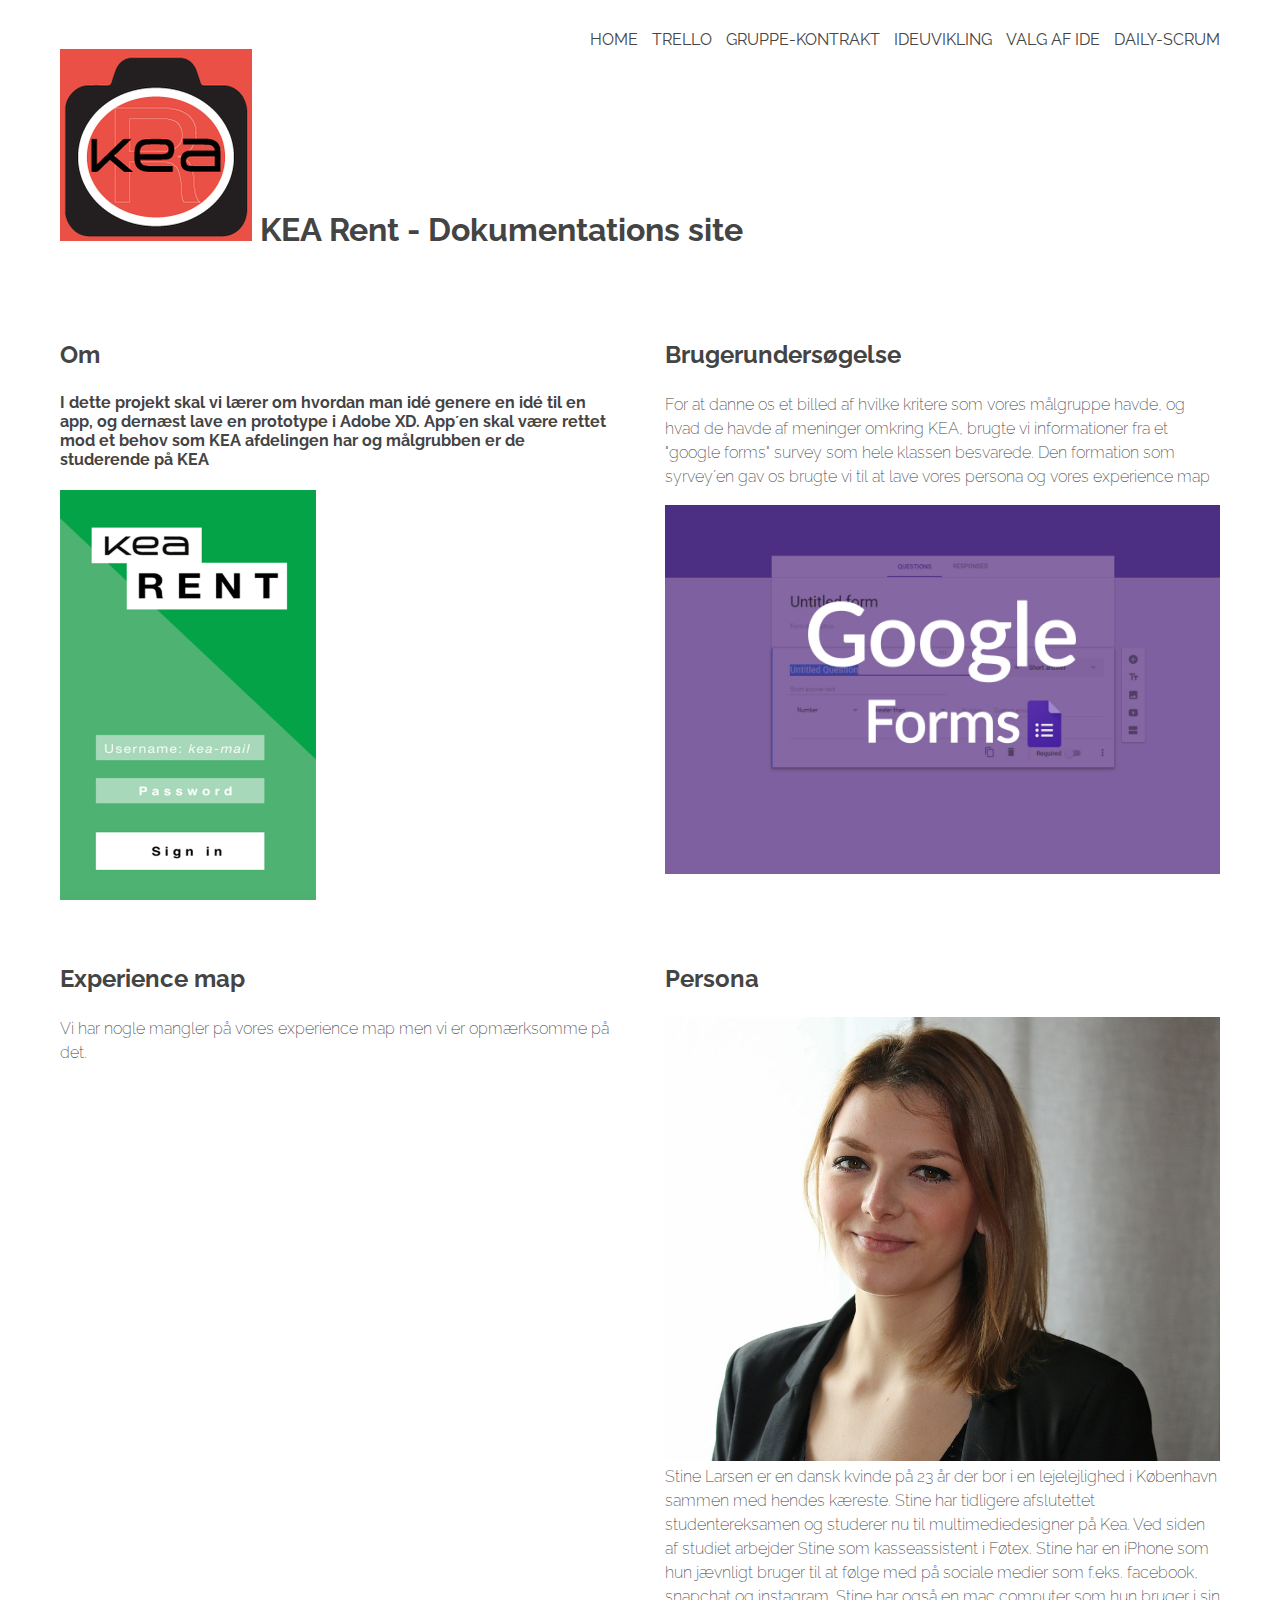
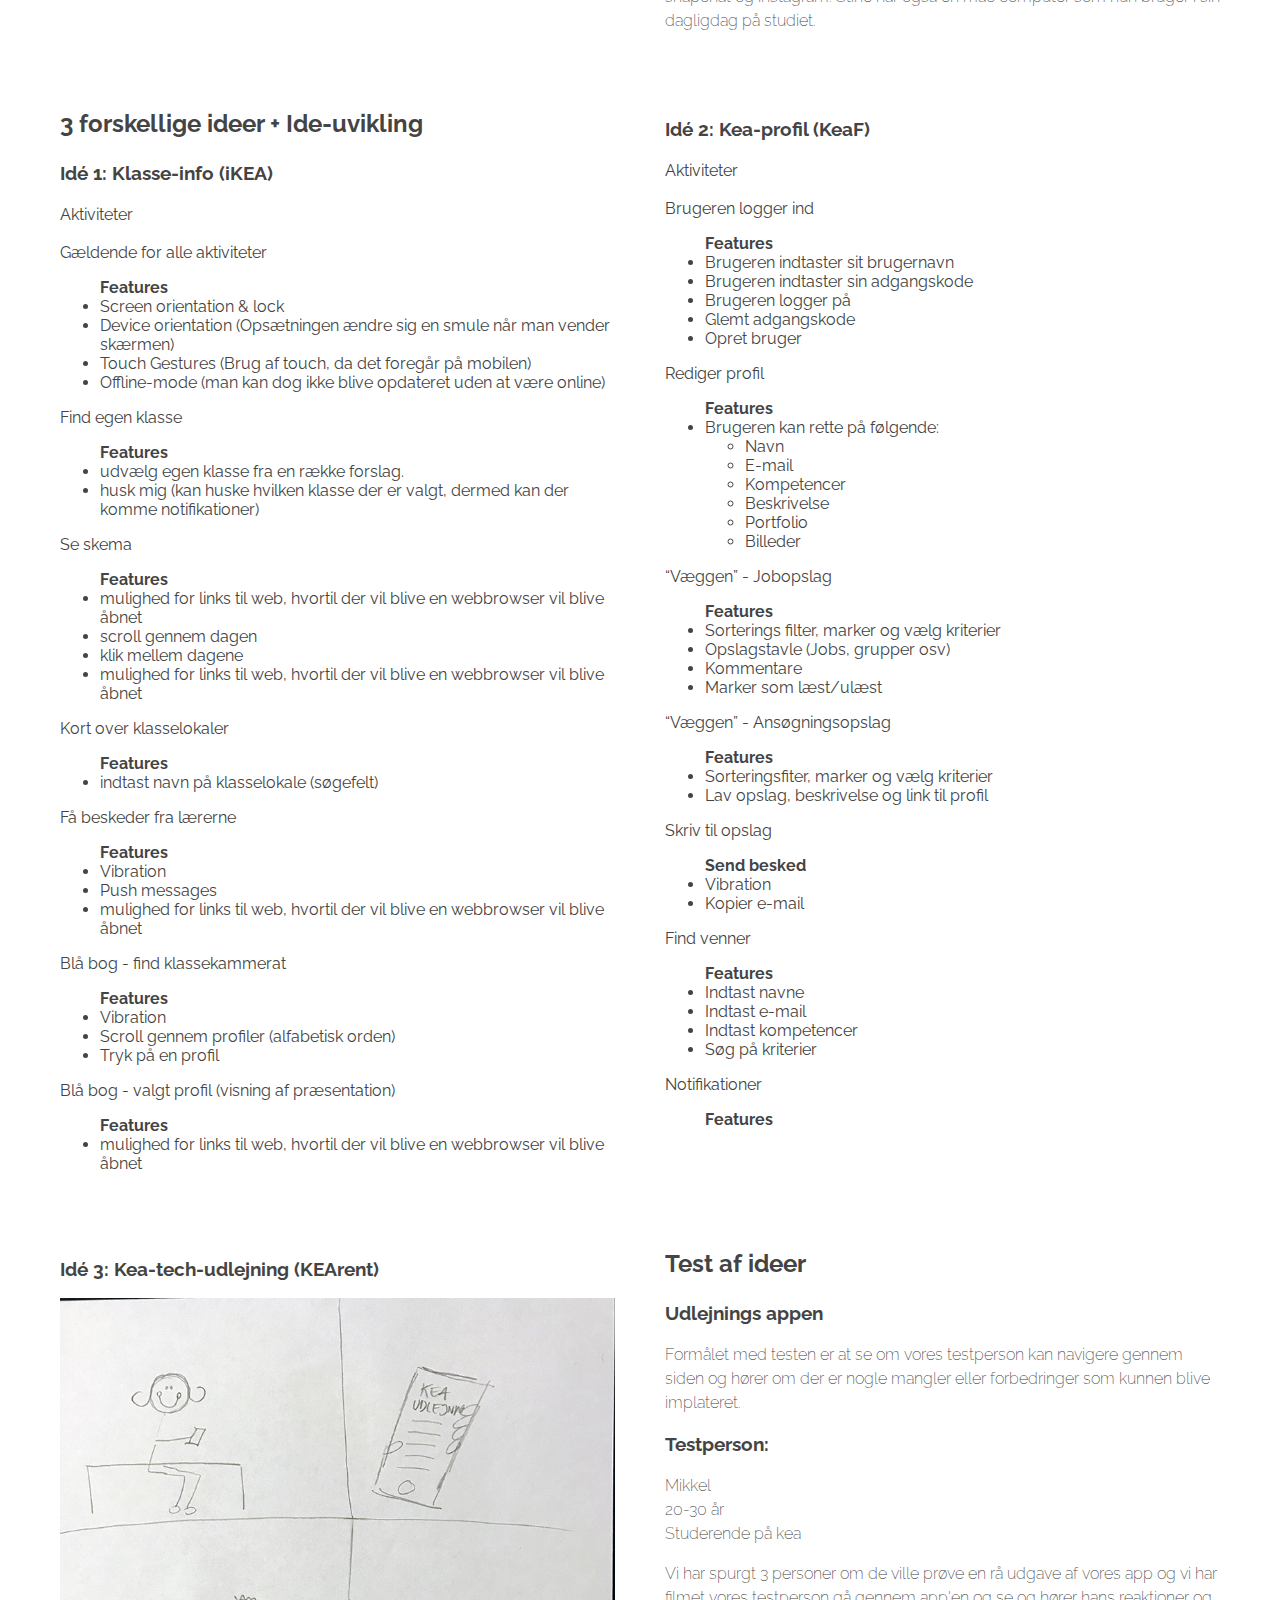
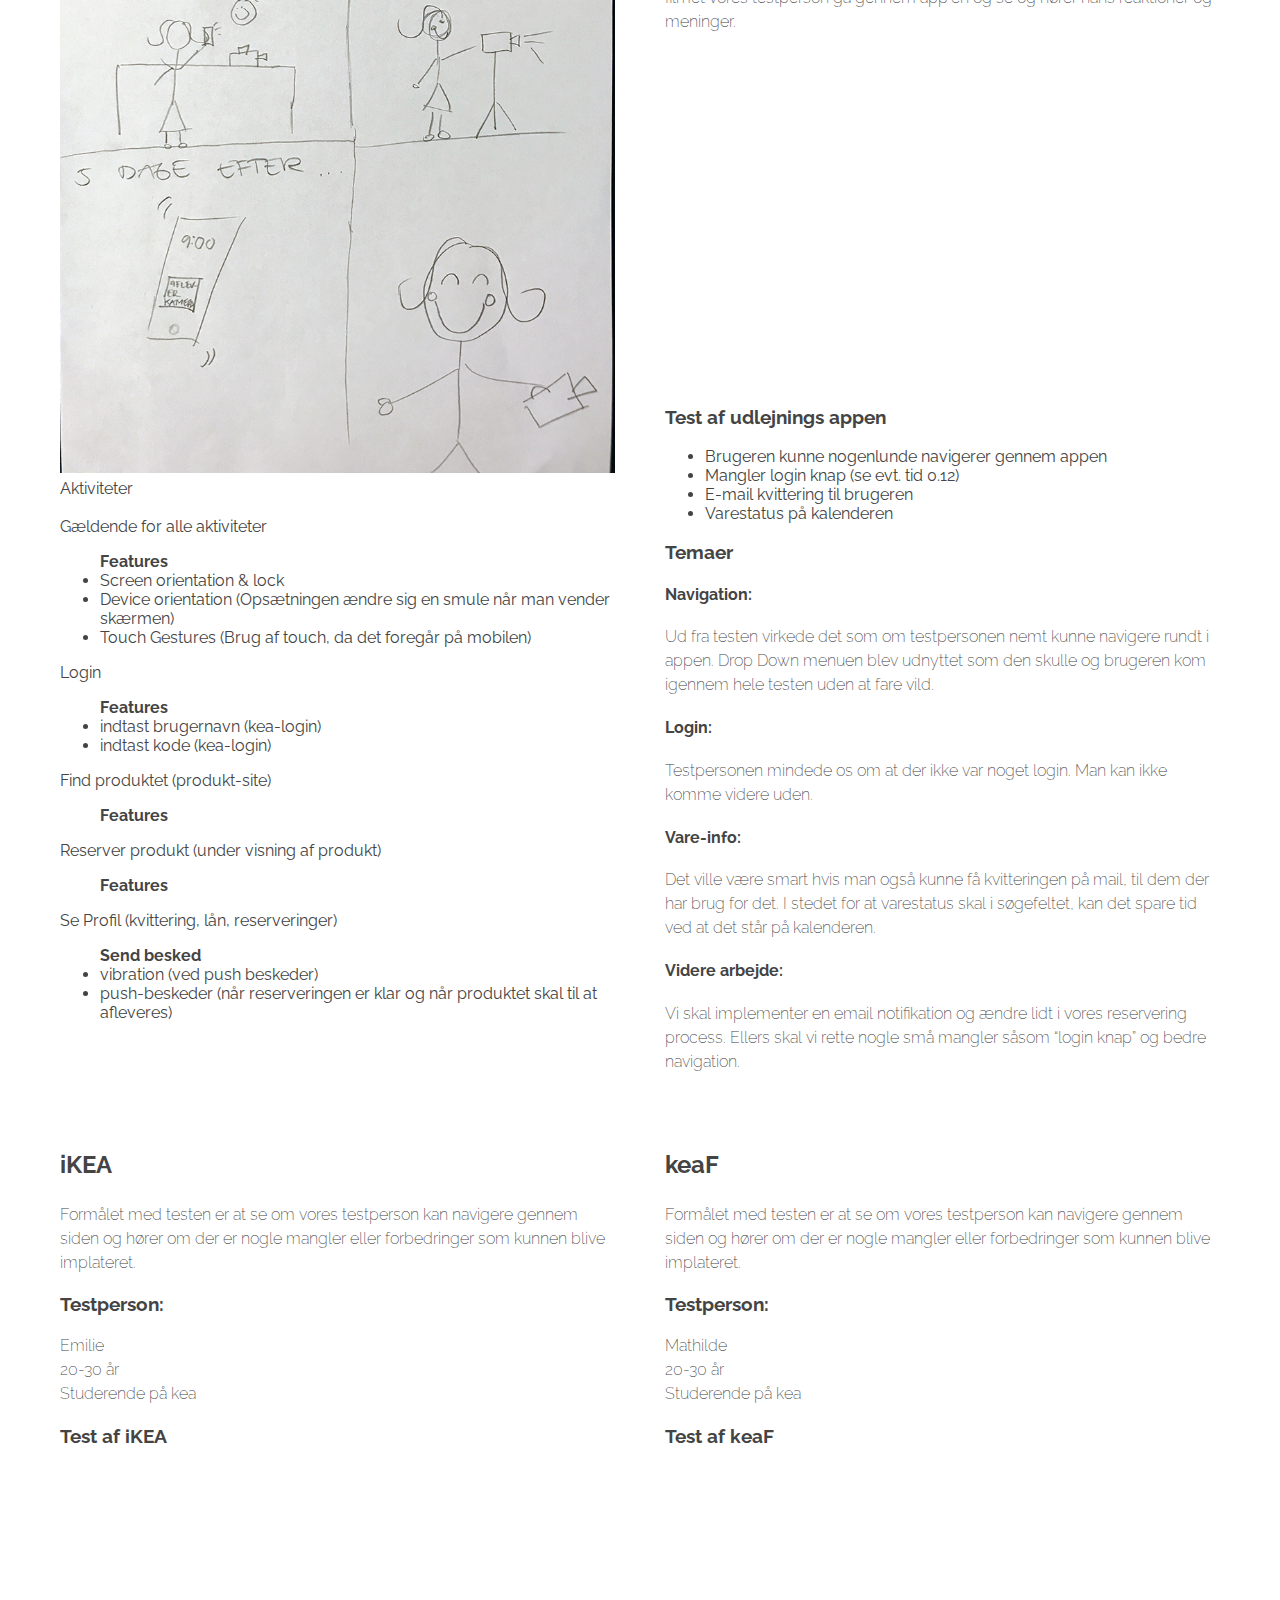
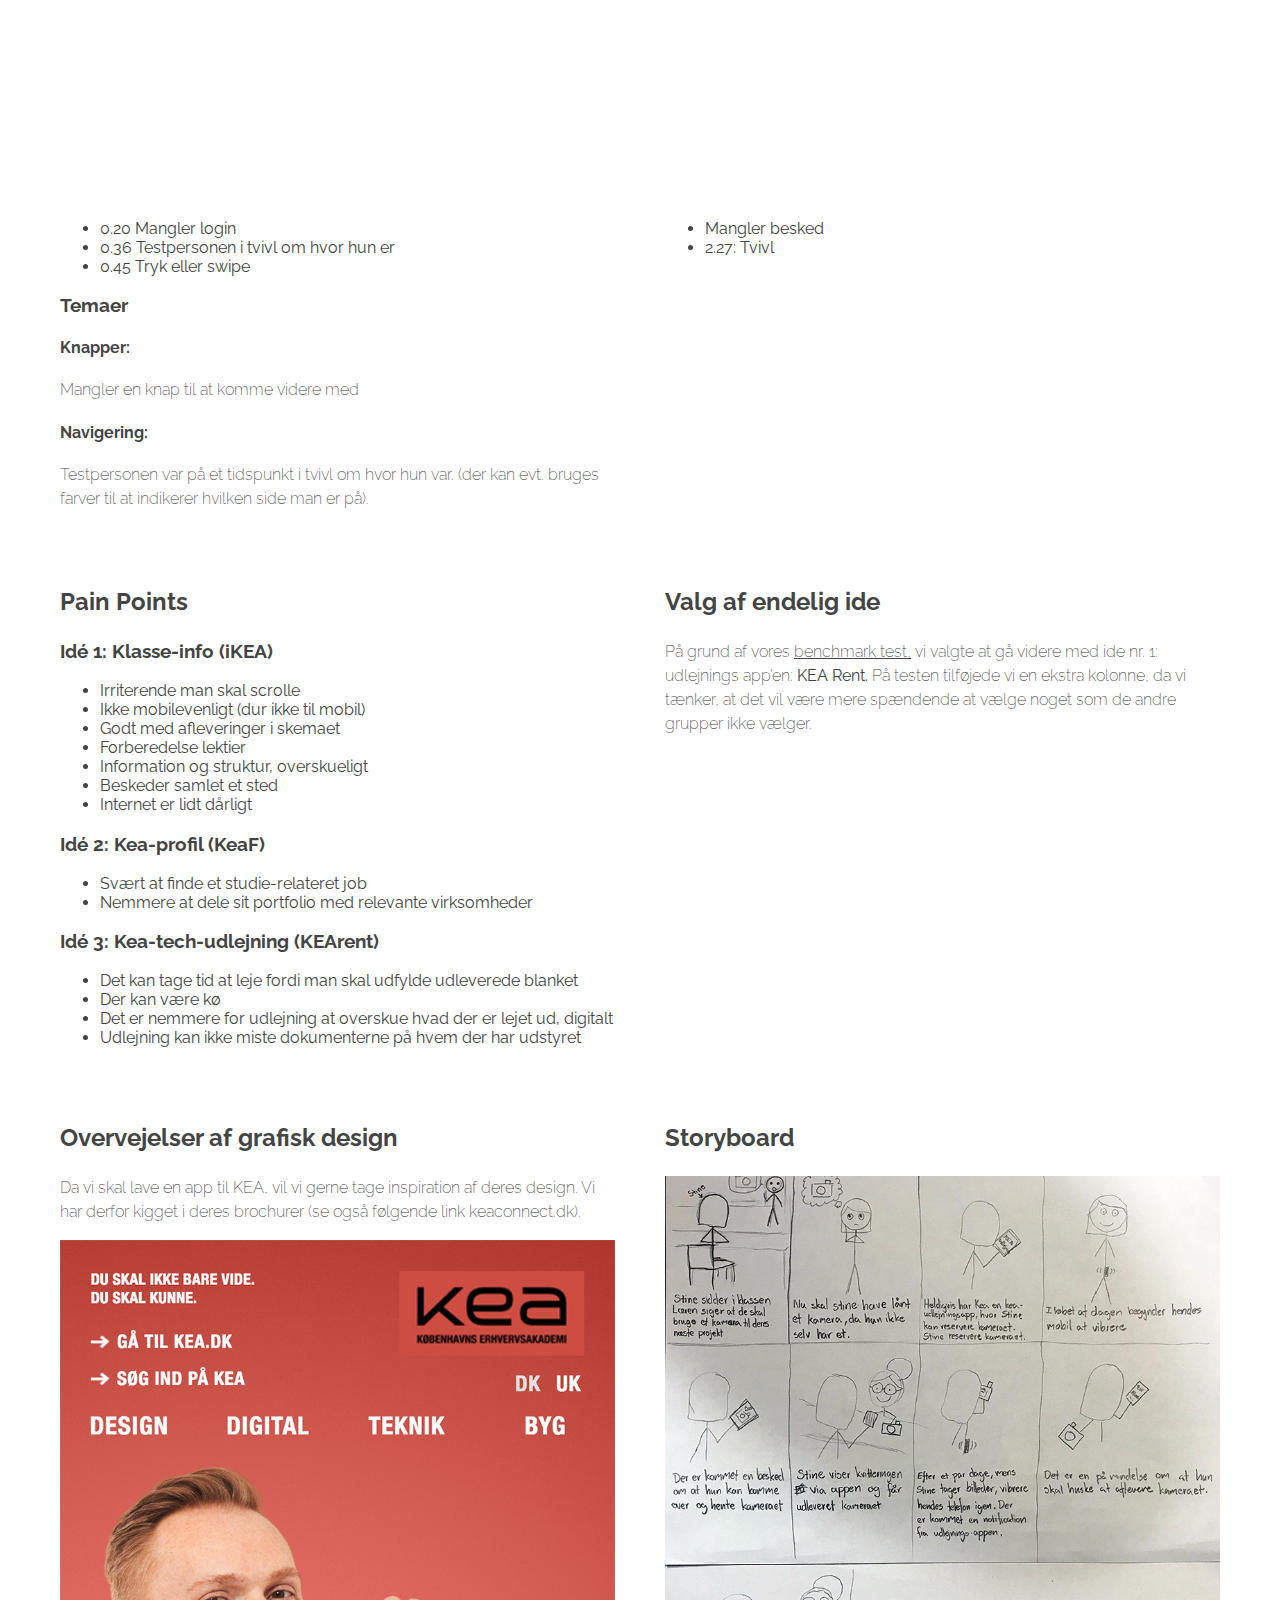
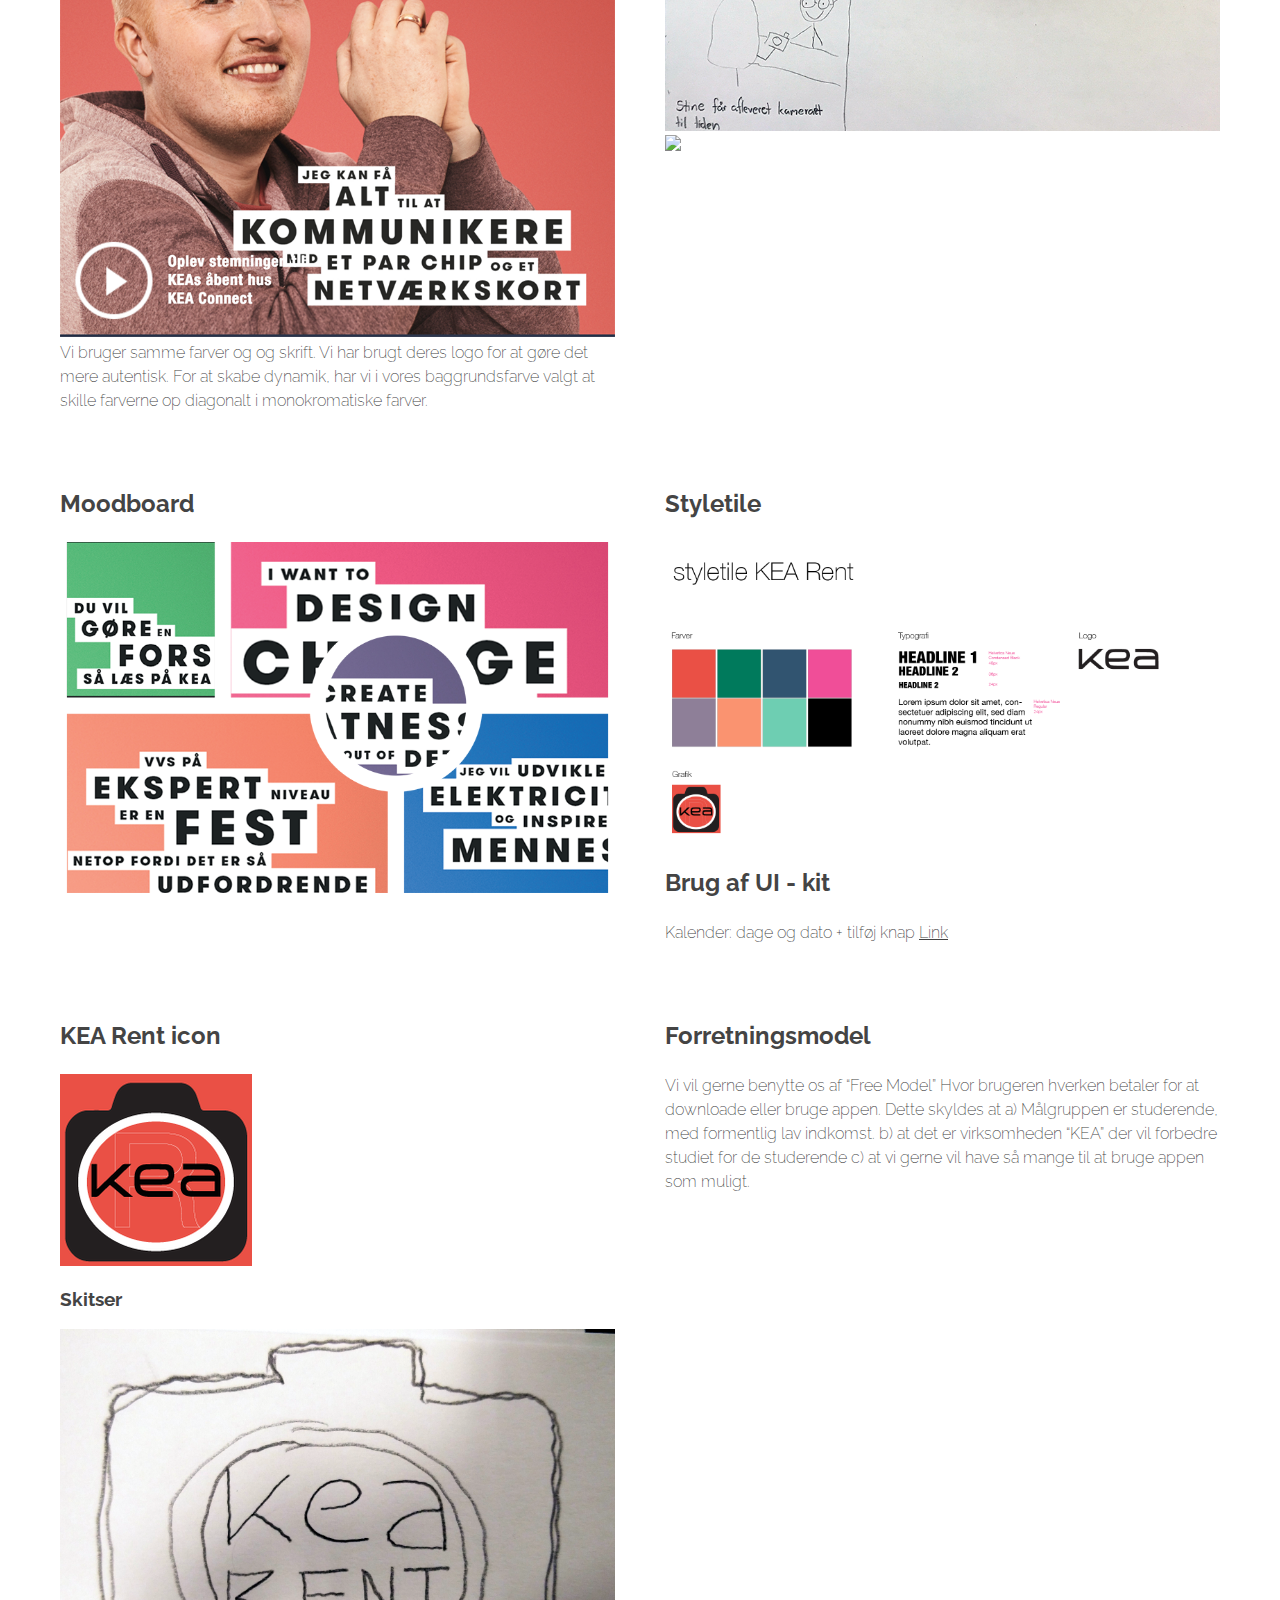
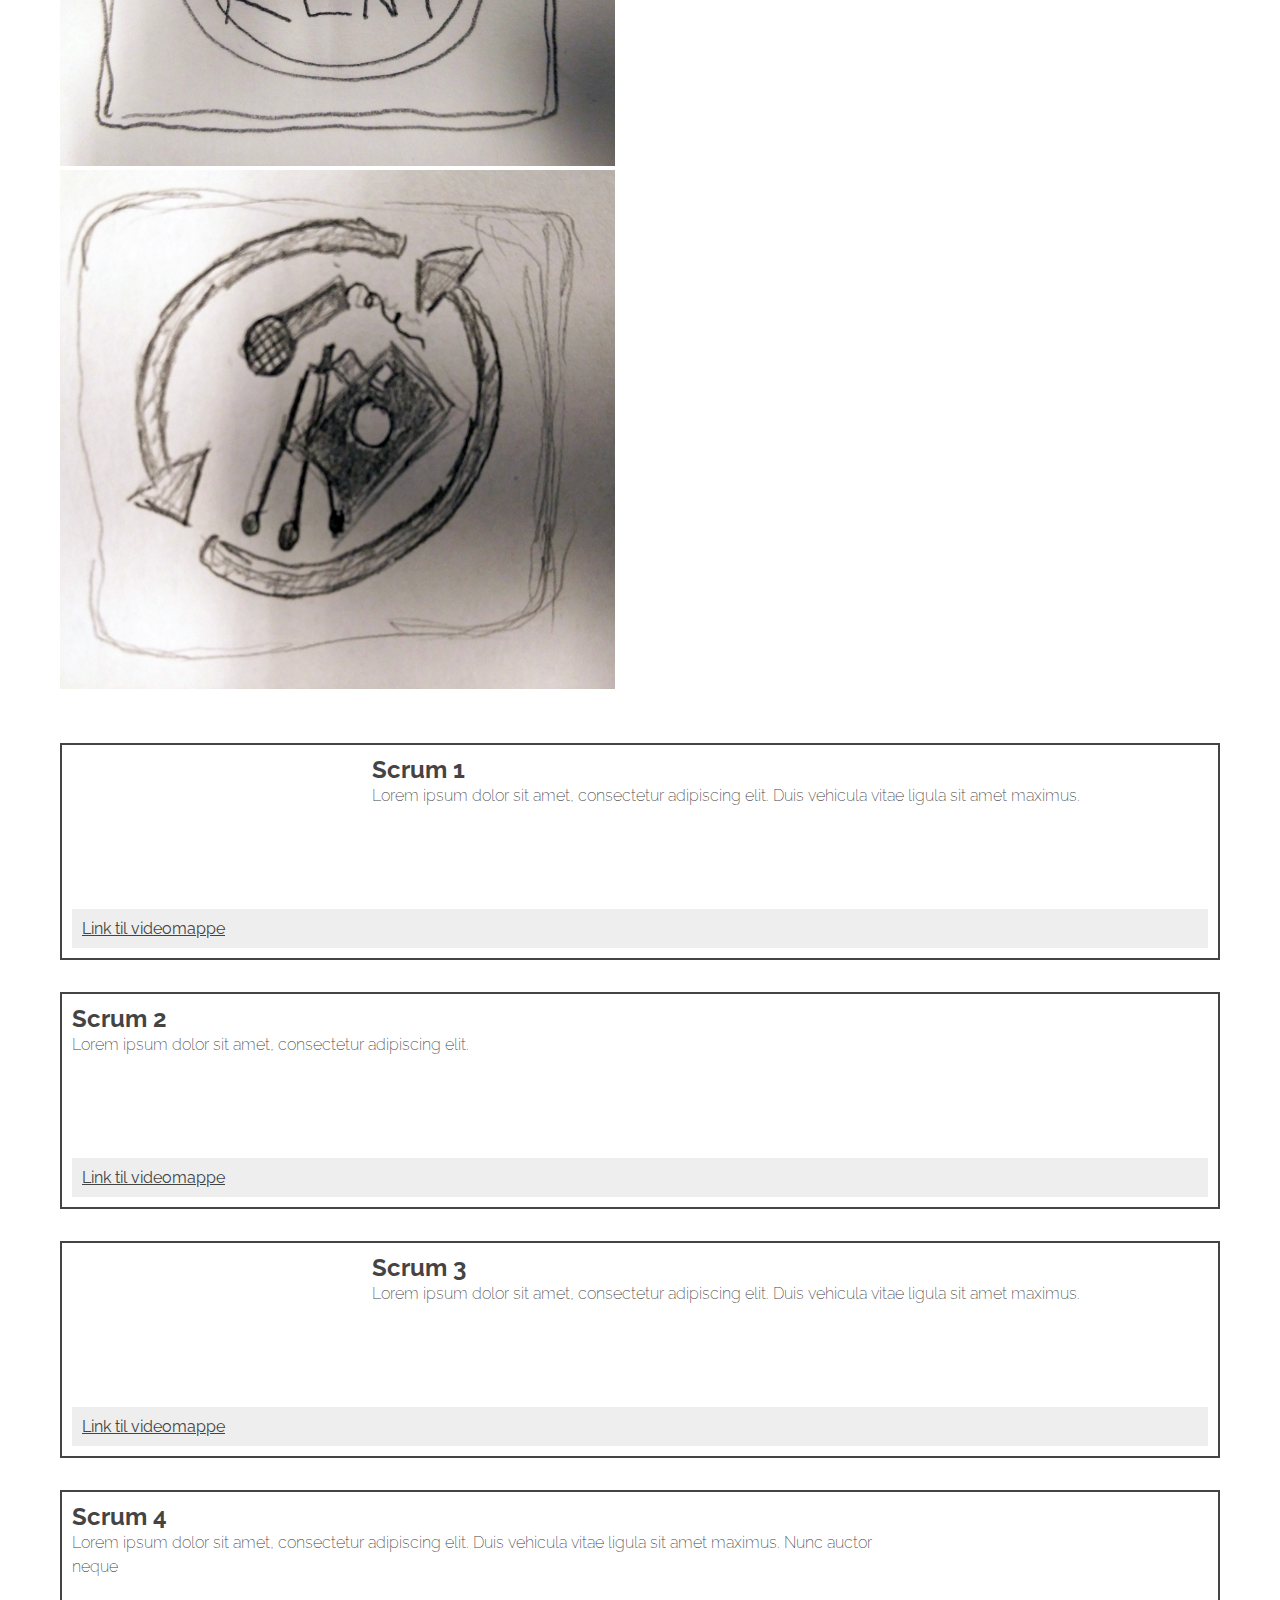
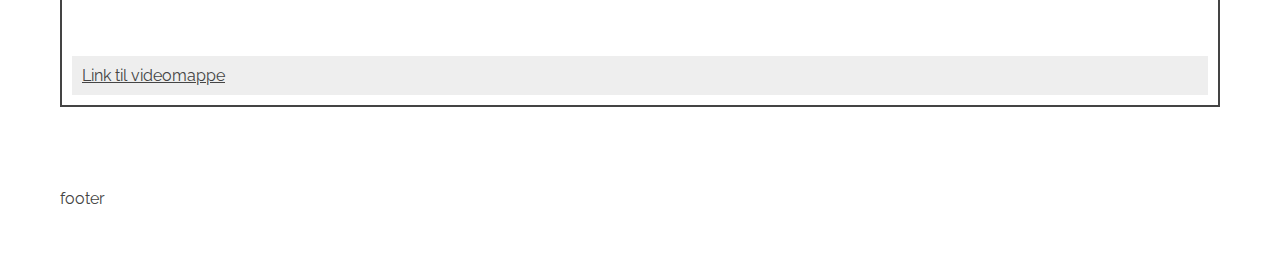
==== commit 08d4b5b1: "doku site final" ====
--- a/index.html
+++ b/index.html
@@ -26,39 +26,36 @@
 <body>
     <div class="wrapper">
         <header class="header">
-            <h1>KEA Rent - Dokumentations site</h1>
             <nav>
                 <a href="#" class="">home</a>
                 <a href="https://trello.com/b/KwR9LAjI/gruppe-8-grundl%C3%A6ggende-ux" target="_blank" class="">trello</a>
                 <a href="https://docs.google.com/document/d/1W56mtdEx5gOcPKvNnsBPNKED5HsChP95hA4tqLEHKYY/edit" target="_blank" class="">gruppe-kontrakt</a>
-                <a href="#brugerundersøgelse" class="">brugerundersøgelse</a>
-                <a href="#experiencemap" class="">Experience map</a>
+                <a href="#idee1" class="">Ideuvikling</a>
+                <a href="#endeligide" class="">Valg af ide</a>
                 <a href="#scrum" class="">daily-scrum</a>
             </nav>
+            <h1><img src="img/apple-icon.png"> KEA Rent - Dokumentations site</h1>
         </header>
 
         <div class="panel">
             <section id="om">
                 <div class="sectionwrapper">
                     <h2>Om</h2>
-                    <p>I dette projekt skal vi lærer om hvordan man idé genere en idé til en app, og dernæst lave en prototype i Adobe XD. App´en skal være rettet mod et behov som KEA afdelingen har og målgrubben er de studerende på KEA</p>
-                </div>
-            </section>
-        </div>
-        <div class="panel">
-            <a href="#"><img src="img/kea_EN_logo_BLK.jpg"></a>
+                    <h4>I dette projekt skal vi lærer om hvordan man idé genere en idé til en app, og dernæst lave en prototype i Adobe XD. App´en skal være rettet mod et behov som KEA afdelingen har og målgrubben er de studerende på KEA</h4>
+                </div>
+                <div>
+                    <img class="center" src="img/Screen-proto.png" width="256" height="410">
+                </div>
+            </section>
         </div>
         <div class="panel">
             <section id="brugerundersøgelse">
                 <div class="sectionwrapper">
                     <h2>Brugerundersøgelse</h2>
                     <p>For at danne os et billed af hvilke kritere som vores målgruppe havde, og hvad de havde af meninger omkring KEA, brugte vi informationer fra et "google forms" survey som hele klassen besvarede. Den formation som syrvey´en gav os brugte vi til at lave vores persona og vores experience map</p>
-                </div>
-            </section>
-        </div>
-        <div class="panel">
-            <a href="#"><img src="img/Google-Forms-for-Workflow-Management-1.jpg"></a>
-
+                    <a href="https://fronter.com/kea/links/files.phtml/1247959728$215740730$/1.+Semester/E.+Tema+04_prcent_3A+Grundl_prcent_E6ggende+UX/04.01+_prcent_D8velsescase+_prcent_28uge+47+-+48_prcent_29/Materialer+og+afleveringer/Materialer/05+-+Grafisk+pr_prcent_E6sentation+af+Resultat+af+Brugerunders_prcent_F8gelse" target="_blank"><img src="img/Google-Forms-for-Workflow-Management-1.jpg"></a>
+                </div>
+            </section>
         </div>
         <div class="panel">
             <section id="experiencemap">
@@ -69,184 +66,175 @@
             </section>
         </div>
         <div class="panel">
-            <a href="#"><img src="img/question-mark-2123969_1280.jpg"></a>
-
-        </div>
-
-        <div class="panel">
-            <a href="#"><img src="img/stine_potr%C3%A6t.jpg"></a>
-        </div>
-        <div class="panel">
-            <section id="experiencemap">
+            <section id="persona">
                 <div class="sectionwrapper">
                     <h2>Persona</h2>
+                    <img src="img/stine_potr%C3%A6t.jpg">
                     <p>Stine Larsen er en dansk kvinde på 23 år der bor i en lejelejlighed i København sammen med hendes kæreste. Stine har tidligere afslutettet studentereksamen og studerer nu til multimediedesigner på Kea. Ved siden af studiet arbejder Stine som kasseassistent i Føtex. Stine har en iPhone som hun jævnligt bruger til at følge med på sociale medier som f.eks. facebook, snapchat og instagram. Stine har også en mac computer som hun bruger i sin dagligdag på studiet. </p>
                 </div>
             </section>
         </div>
         <div class="panel">
-            <section id="Ide-uvikling">
-                <div class="sectionwrapper">
-                    <h2>Ide-uvikling</h2>
-                    <div>
-                        <h3>Idé 1: Klasse-info (iKEA)</h3>
-                        <p><b>Aktiviteter</b></p>
-                        Gældende for alle aktiviteter
+            <section id="idee1">
+                <div class="sectionwrapper">
+                    <h2>3 forskellige ideer + Ide-uvikling</h2>
+                    <h3>Idé 1: Klasse-info (iKEA)</h3>
+                    <p><b>Aktiviteter</b></p>
+                    Gældende for alle aktiviteter
+                    <ul>
+                        <b>Features</b>
+                        <li>Screen orientation & lock</li>
+                        <li>Device orientation (Opsætningen ændre sig en smule når man vender skærmen)</li>
+                        <li>Touch Gestures (Brug af touch, da det foregår på mobilen)</li>
+                        <li>Offline-mode (man kan dog ikke blive opdateret uden at være online)</li>
+                    </ul>
+                    Find egen klasse
+                    <ul>
+                        <b>Features</b>
+                        <li> udvælg egen klasse fra en række forslag.
+                        </li>
+                        <li>husk mig (kan huske hvilken klasse der er valgt, dermed kan der komme notifikationer)</li>
+                    </ul>
+                    Se skema
+                    <ul>
+                        <b>Features</b>
+                        <li> mulighed for links til web, hvortil der vil blive en webbrowser vil blive åbnet
+                        </li>
+                        <li>scroll gennem dagen</li>
+                        <li>klik mellem dagene</li>
+                        <li>mulighed for links til web, hvortil der vil blive en webbrowser vil blive åbnet</li>
+                    </ul>
+                    Kort over klasselokaler
+                    <ul>
+                        <b>Features</b>
+                        <li>indtast navn på klasselokale (søgefelt)</li>
+                    </ul>
+                    Få beskeder fra lærerne
+                    <ul>
+                        <b>Features</b>
+                        <li>Vibration</li>
+                        <li>Push messages</li>
+                        <li>mulighed for links til web, hvortil der vil blive en webbrowser vil blive åbnet</li>
+                    </ul>
+                    Blå bog - find klassekammerat
+                    <ul>
+                        <b>Features</b>
+                        <li>Vibration</li>
+                        <li>Scroll gennem profiler (alfabetisk orden)</li>
+                        <li>Tryk på en profil</li>
+                    </ul>
+                    Blå bog - valgt profil (visning af præsentation)
+                    <ul>
+                        <b>Features</b>
+                        <li>mulighed for links til web, hvortil der vil blive en webbrowser vil blive åbnet</li>
+                    </ul>
+                </div>
+            </section>
+        </div>
+        <div class="panel">
+            <section id="idee2">
+                <div class="sectionwrapper">
+                    <h3>Idé 2: Kea-profil (KeaF)</h3>
+                    <p><b>Aktiviteter</b></p>
+                    Brugeren logger ind
+                    <ul>
+                        <b>Features</b>
+                        <li>Brugeren indtaster sit brugernavn</li>
+                        <li>Brugeren indtaster sin adgangskode</li>
+                        <li>Brugeren logger på</li>
+                        <li>Glemt adgangskode</li>
+                        <li>Opret bruger</li>
+                    </ul>
+                    Rediger profil
+                    <ul>
+                        <b>Features</b>
+                        <li> Brugeren kan rette på følgende:</li>
                         <ul>
-                            <b>Features</b>
-                            <li>Screen orientation & lock</li>
-                            <li>Device orientation (Opsætningen ændre sig en smule når man vender skærmen)</li>
-                            <li>Touch Gestures (Brug af touch, da det foregår på mobilen)</li>
-                            <li>Offline-mode (man kan dog ikke blive opdateret uden at være online)</li>
+                            <li>Navn</li>
+                            <li>E-mail</li>
+                            <li>Kompetencer</li>
+                            <li>Beskrivelse</li>
+                            <li>Portfolio</li>
+                            <li>Billeder</li>
                         </ul>
-                        Find egen klasse
-                        <ul>
-                            <b>Features</b>
-                            <li> udvælg egen klasse fra en række forslag.
-                            </li>
-                            <li>husk mig (kan huske hvilken klasse der er valgt, dermed kan der komme notifikationer)</li>
-                        </ul>
-                        Se skema
-                        <ul>
-                            <b>Features</b>
-                            <li> mulighed for links til web, hvortil der vil blive en webbrowser vil blive åbnet
-                            </li>
-                            <li>scroll gennem dagen</li>
-                            <li>klik mellem dagene</li>
-                            <li>mulighed for links til web, hvortil der vil blive en webbrowser vil blive åbnet</li>
-                        </ul>
-                        Kort over klasselokaler
-                        <ul>
-                            <b>Features</b>
-                            <li>indtast navn på klasselokale (søgefelt)</li>
-                        </ul>
-                        Få beskeder fra lærerne
-                        <ul>
-                            <b>Features</b>
-                            <li>Vibration</li>
-                            <li>Push messages</li>
-                            <li>mulighed for links til web, hvortil der vil blive en webbrowser vil blive åbnet</li>
-                        </ul>
-                        Blå bog - find klassekammerat
-                        <ul>
-                            <b>Features</b>
-                            <li>Vibration</li>
-                            <li>Scroll gennem profiler (alfabetisk orden)</li>
-                            <li>Tryk på en profil</li>
-                        </ul>
-                        Blå bog - valgt profil (visning af præsentation)
-                        <ul>
-                            <b>Features</b>
-                            <li>mulighed for links til web, hvortil der vil blive en webbrowser vil blive åbnet</li>
-                        </ul>
-                    </div>
-                    <div>
-                        <h3>Idé 2: Kea-profil (KeaF)</h3>
-                        <p><b>Aktiviteter</b></p>
-                        Brugeren logger ind
-                        <ul>
-                            <b>Features</b>
-                            <li>Brugeren indtaster sit brugernavn</li>
-                            <li>Brugeren indtaster sin adgangskode</li>
-                            <li>Brugeren logger på</li>
-                            <li>Glemt adgangskode</li>
-                            <li>Opret bruger</li>
-                        </ul>
-                        Rediger profil
-                        <ul>
-                            <b>Features</b>
-                            <li> Brugeren kan rette på følgende:</li>
-                            <ul>
-                                <li>Navn</li>
-                                <li>E-mail</li>
-                                <li>Kompetencer</li>
-                                <li>Beskrivelse</li>
-                                <li>Portfolio</li>
-                                <li>Billeder</li>
-                            </ul>
-                        </ul>
-                        “Væggen” - Jobopslag
-                        <ul>
-                            <b>Features</b>
-                            <li>Sorterings filter, marker og vælg kriterier</li>
-                            <li>Opslagstavle (Jobs, grupper osv)</li>
-                            <li>Kommentare</li>
-                            <li>Marker som læst/ulæst</li>
-                        </ul>
-                        “Væggen” - Ansøgningsopslag
-                        <ul>
-                            <b>Features</b>
-                            <li>Sorteringsfiter, marker og vælg kriterier</li>
-                            <li>Lav opslag, beskrivelse og link til profil</li>
-                        </ul>
-                        Skriv til opslag
-                        <ul>
-                            <b>Send besked</b>
-                            <li>Vibration</li>
-                            <li>Kopier e-mail</li>
-                        </ul>
-                        Find venner
-                        <ul>
-                            <b>Features</b>
-                            <li>Indtast navne</li>
-                            <li>Indtast e-mail</li>
-                            <li>Indtast kompetencer</li>
-                            <li>Søg på kriterier</li>
-                        </ul>
-                        Notifikationer
-                        <ul>
-                            <b>Features</b>
-                        </ul>
-                    </div>
-                    <div>
-                        <h3>Idé 3: Kea-tech-udlejning (KEArent)</h3>
-                        <p><b>Aktiviteter</b></p>
-                        Gældende for alle aktiviteter
-                        <ul>
-                            <b>Features</b>
-                            <li>Screen orientation & lock </li>
-                            <li>Device orientation (Opsætningen ændre sig en smule når man vender skærmen)</li>
-                            <li>Touch Gestures (Brug af touch, da det foregår på mobilen)</li>
-                        </ul>
-                        Login
-                        <ul>
-                            <b>Features</b>
-                            <li>indtast brugernavn (kea-login)</li>
-                            <li>indtast kode (kea-login)</li>
-                        </ul>
-                        Find produktet (produkt-site)
-                        <ul>
-                            <b>Features</b>
-                        </ul>
-                        Reserver produkt (under visning af produkt)
-                        <ul>
-                            <b>Features</b>
-                        </ul>
-                        Se Profil (kvittering, lån, reserveringer)
-                        <ul>
-                            <b>Send besked</b>
-                            <li>vibration (ved push beskeder)</li>
-                            <li>push-beskeder (når reserveringen er klar og når produktet skal til at afleveres)</li>
-                        </ul>
-                    </div>
-
-                </div>
-            </section>
-        </div>
-
-        <div class="panel">
-            <img src="img/charette_kearent_1.JPG">
-            <img src="img/charette_kearent_2.JPG">
-            <img src="img/charette_keaf.JPG">
-            <img src="img/Google-Forms-for-Workflow-Management-1.jpg">
-            <img src="img/Google-Forms-for-Workflow-Management-1.jpg">
-            <img src="img/Google-Forms-for-Workflow-Management-1.jpg">
-
-        </div>
-        <div class="panel">
-            <section id="test">
-                <div id="#">
-                    <h2>Udlejnings appen</h2>
+                    </ul>
+                    “Væggen” - Jobopslag
+                    <ul>
+                        <b>Features</b>
+                        <li>Sorterings filter, marker og vælg kriterier</li>
+                        <li>Opslagstavle (Jobs, grupper osv)</li>
+                        <li>Kommentare</li>
+                        <li>Marker som læst/ulæst</li>
+                    </ul>
+                    “Væggen” - Ansøgningsopslag
+                    <ul>
+                        <b>Features</b>
+                        <li>Sorteringsfiter, marker og vælg kriterier</li>
+                        <li>Lav opslag, beskrivelse og link til profil</li>
+                    </ul>
+                    Skriv til opslag
+                    <ul>
+                        <b>Send besked</b>
+                        <li>Vibration</li>
+                        <li>Kopier e-mail</li>
+                    </ul>
+                    Find venner
+                    <ul>
+                        <b>Features</b>
+                        <li>Indtast navne</li>
+                        <li>Indtast e-mail</li>
+                        <li>Indtast kompetencer</li>
+                        <li>Søg på kriterier</li>
+                    </ul>
+                    Notifikationer
+                    <ul>
+                        <b>Features</b>
+                    </ul>
+                </div>
+            </section>
+        </div>
+        <div class="panel">
+            <section id="idee3">
+                <div class="sectionwrapper">
+                    <h3>Idé 3: Kea-tech-udlejning (KEArent)</h3>
+                    <img src="img/rent-storyboard-skitse.png">
+                    <p><b>Aktiviteter</b></p>
+                    Gældende for alle aktiviteter
+                    <ul>
+                        <b>Features</b>
+                        <li>Screen orientation & lock </li>
+                        <li>Device orientation (Opsætningen ændre sig en smule når man vender skærmen)</li>
+                        <li>Touch Gestures (Brug af touch, da det foregår på mobilen)</li>
+                    </ul>
+                    Login
+                    <ul>
+                        <b>Features</b>
+                        <li>indtast brugernavn (kea-login)</li>
+                        <li>indtast kode (kea-login)</li>
+                    </ul>
+                    Find produktet (produkt-site)
+                    <ul>
+                        <b>Features</b>
+                    </ul>
+                    Reserver produkt (under visning af produkt)
+                    <ul>
+                        <b>Features</b>
+                    </ul>
+                    Se Profil (kvittering, lån, reserveringer)
+                    <ul>
+                        <b>Send besked</b>
+                        <li>vibration (ved push beskeder)</li>
+                        <li>push-beskeder (når reserveringen er klar og når produktet skal til at afleveres)</li>
+                    </ul>
+
+                </div>
+            </section>
+        </div>
+        <div class="panel">
+            <section id="testideer">
+                <div class="sectionwrapper">
+                    <h2>Test af ideer</h2>
+                    <h3>Udlejnings appen</h3>
                     <p>Formålet med testen er at se om vores testperson kan navigere gennem siden og hører om der er nogle mangler eller forbedringer som kunnen blive implateret.</p>
                     <h3>Testperson:</h3>
                     <p>Mikkel<br> 20-30 år<br> Studerende på kea</p>
@@ -276,46 +264,148 @@
             </section>
         </div>
         <div class="panel">
-            <h2>iKEA</h2>
-            <p> Formålet med testen er at se om vores testperson kan navigere gennem siden og hører om der er nogle mangler eller forbedringer som kunnen blive implateret.
-            </p>
-            <h3>Testperson:</h3>
-            <p>Emilie<br> 20-30 år<br> Studerende på kea</p>
-            <h3>Test af iKEA</h3>
-            <div class="videoWrapper">
-                <iframe width="560" height="315" src="https://www.youtube.com/embed/1Ezs0xHHYPg?rel=0" frameborder="0" allowfullscreen></iframe>
+            <section id="Ide-uvikling">
+                <div class="sectionwrapper">
+                    <h2>iKEA</h2>
+                    <p> Formålet med testen er at se om vores testperson kan navigere gennem siden og hører om der er nogle mangler eller forbedringer som kunnen blive implateret.
+                    </p>
+                    <h3>Testperson:</h3>
+                    <p>Emilie<br> 20-30 år<br> Studerende på kea</p>
+                    <h3>Test af iKEA</h3>
+                    <div class="videoWrapper">
+                        <iframe width="560" height="315" src="https://www.youtube.com/embed/1Ezs0xHHYPg?rel=0" frameborder="0" allowfullscreen></iframe>
+                    </div>
+                    <ul>
+                        <li>0.20 Mangler login</li>
+                        <li>0.36 Testpersonen i tvivl om hvor hun er</li>
+                        <li>0.45 Tryk eller swipe</li>
+                    </ul>
+                    <h3>Temaer</h3>
+                    <h4>Knapper:</h4>
+                    <p>Mangler en knap til at komme videre med</p>
+                    <h4>Navigering:</h4>
+                    <p>Testpersonen var på et tidspunkt i tvivl om hvor hun var. (der kan evt. bruges farver til at indikerer hvilken side man er på).</p>
+                </div>
+            </section>
+        </div>
+        <!--test af ide nr 2-->
+
+        <div class="panel">
+            <section id="#">
+                <div class="sectionwrapper">
+                    <h2>keaF</h2>
+                    <p> Formålet med testen er at se om vores testperson kan navigere gennem siden og hører om der er nogle mangler eller forbedringer som kunnen blive implateret.
+                    </p>
+                    <h3>Testperson:</h3>
+                    <p>Mathilde<br> 20-30 år<br> Studerende på kea</p>
+                    <h3>Test af keaF</h3>
+                    <div class="videoWrapper">
+                        <iframe width="560" height="315" src="https://www.youtube.com/embed/kj8W9hKKhIQ?rel=0" frameborder="0" allowfullscreen></iframe>
+                    </div>
+                    <ul>
+                        <li>Mangler besked</li>
+                        <li>2.27: Tvivl</li>
+                    </ul>
+                </div>
+            </section>
+        </div>
+        <div class="panel">
+            <div>
+                <h2>Pain Points</h2>
+                <h3>Idé 1: Klasse-info (iKEA)</h3>
+                <ul>
+                    <li>Irriterende man skal scrolle</li>
+                    <li>Ikke mobilevenligt (dur ikke til mobil)</li>
+                    <li>Godt med afleveringer i skemaet</li>
+                    <li>Forberedelse lektier</li>
+                    <li>Information og struktur, overskueligt</li>
+                    <li>Beskeder samlet et sted</li>
+                    <li>Internet er lidt dårligt</li>
+                </ul>
+                <h3>Idé 2: Kea-profil (KeaF)</h3>
+                <ul>
+                    <li>Svært at finde et studie-relateret job</li>
+                    <li>Nemmere at dele sit portfolio med relevante virksomheder</li>
+                </ul>
+                <h3>Idé 3: Kea-tech-udlejning (KEArent)</h3>
+                <ul>
+                    <li>Det kan tage tid at leje fordi man skal udfylde udleverede blanket</li>
+                    <li>Der kan være kø</li>
+                    <li>Det er nemmere for udlejning at overskue hvad der er lejet ud, digitalt</li>
+                    <li>Udlejning kan ikke miste dokumenterne på hvem der har udstyret</li>
+                </ul>
+                <p></p>
             </div>
-            <ul>
-                <li>0.20 Mangler login</li>
-                <li>0.36 Testpersonen i tvivl om hvor hun er</li>
-                <li>0.45 Tryk eller swipe</li>
-            </ul>
-            <h3>Temaer</h3>
-            <h4>Knapper:</h4>
-            <p>Mangler en knap til at komme videre med</p>
-            <h4>Navigering:</h4>
-            <p>Testpersonen var på et tidspunkt i tvivl om hvor hun var. (der kan evt. bruges farver til at indikerer hvilken side man er på).</p>
-        </div>
-        <!--test af ide nr 2-->
-        <div class="panel">
-            <h2>keaF</h2>
-            <p> Formålet med testen er at se om vores testperson kan navigere gennem siden og hører om der er nogle mangler eller forbedringer som kunnen blive implateret.
-            </p>
-            <h3>Testperson:</h3>
-            <p>Mathilde<br> 20-30 år<br> Studerende på kea</p>
-            <h3>Test af keaF</h3>
-            <div class="videoWrapper">
-                <iframe width="560" height="315" src="https://www.youtube.com/embed/kj8W9hKKhIQ?rel=0" frameborder="0" allowfullscreen></iframe>
-            </div>
-            <ul>
-                <li>Mangler besked</li>
-                <li>2.27: Tvivl</li>
-            </ul>
-        </div>
-        <div class="panel">
-            <a href="#"><img src="http://via.placeholder.com/790x350"></a>
-            <div>
-            </div>
+        </div>
+        <div class="panel">
+            <section id="endeligide">
+                <div id="#">
+                    <h2>Valg af endelig ide</h2>
+                    <p>På grund af vores <a href="https://docs.google.com/spreadsheets/d/1Z1jhH3C1PopcbS4Dx4cxer5ooHh80bvce0hoF4vbeFA/edit#gid=0" target="_blank">benchmark test,</a> vi valgte at gå videre med ide nr. 1: udlejnings app’en: <strong>KEA Rent.</strong> På testen tilføjede vi en ekstra kolonne, da vi tænker, at det vil være mere spændende at vælge noget som de andre grupper ikke vælger.
+                    </p>
+                </div>
+            </section>
+        </div>
+        <div class="panel">
+            <section id="#">
+                <div class="sectionwrapper">
+                    <h2>Overvejelser af grafisk design</h2>
+                    <p>Da vi skal lave en app til KEA, vil vi gerne tage inspiration af deres design. Vi har derfor kigget i deres brochurer (se også følgende link keaconnect.dk).</p>
+                    <a href="http://keaconnect.dk/?gclid=EAIaIQobChMIsZqRiM3j1wIVBmQZCh1kkwJLEAAYASAAEgKlL_D_BwE" target="_blank"><img src="img/keaconnect.png"></a>
+
+                    <p>Vi bruger samme farver og og skrift. Vi har brugt deres logo for at gøre det mere autentisk. For at skabe dynamik, har vi i vores baggrundsfarve valgt at skille farverne op diagonalt i monokromatiske farver.
+                    </p>
+                </div>
+            </section>
+        </div>
+        <div class="panel">
+            <section id="#">
+                <div class="sectionwrapper">
+                    <h2>Storyboard</h2>
+                    <img src="img/rent-ide-skitsejpg.jpg">
+                    <img src="img/experience_map.jpg">
+                </div>
+            </section>
+        </div>
+        <div class="panel">
+            <section id="#">
+                <div class="sectionwrapper">
+                    <h2>Moodboard</h2>
+                    <img src="img/moodboard-1.png">
+                </div>
+            </section>
+        </div>
+        <div class="panel">
+            <section id="#">
+                <div class="sectionwrapper">
+                    <h2>Styletile</h2>
+                    <img src="img/styletile-kearent.png">
+                    <h2>Brug af UI - kit</h2>
+                    <p>Kalender: dage og dato + tilføj knap
+                        <a href="https://www.invisionapp.com/do">Link</a>
+                    </p>
+                </div>
+            </section>
+        </div>
+        <div class="panel">
+            <section id="#">
+                <div class="sectionwrapper">
+                    <h2>KEA Rent icon</h2>
+                    <img src="img/apple-icon.png">
+                    <h3>Skitser</h3>
+                    <img src="img/app-logo-skitse.png">
+                    <img src="img/app-logo-skitse2.png">
+                </div>
+            </section>
+        </div>
+        <div class="panel">
+            <section id="#">
+                <div id="#">
+                    <h2>Forretningsmodel</h2>
+                    <p>Vi vil gerne benytte os af “Free Model” Hvor brugeren hverken betaler for at downloade eller bruge appen. Dette skyldes at a) Målgruppen er studerende, med formentlig lav indkomst. b) at det er virksomheden “KEA” der vil forbedre studiet for de studerende c) at vi gerne vil have så mange til at bruge appen som muligt.
+                    </p>
+                </div>
+            </section>
         </div>
 
         <section id="scrum" class="video-scrum">
@@ -370,6 +460,7 @@
             </div>
         </section>
 
+
         <footer class="footer">footer</footer>
     </div>
 
--- a/css/grid.css
+++ b/css/grid.css
@@ -17,7 +17,7 @@
 }
 
 h2 {
-    margin: 0 0 1em 0;
+    margin: 10px 0 1em 0;
 }
 
 h3 {}
@@ -129,6 +129,10 @@
     max-width: 100%;
 }
 
+img .center {
+    margin: 0 auto;
+}
+
 iframe {
     max-width: 100%;
     width: 100%;
